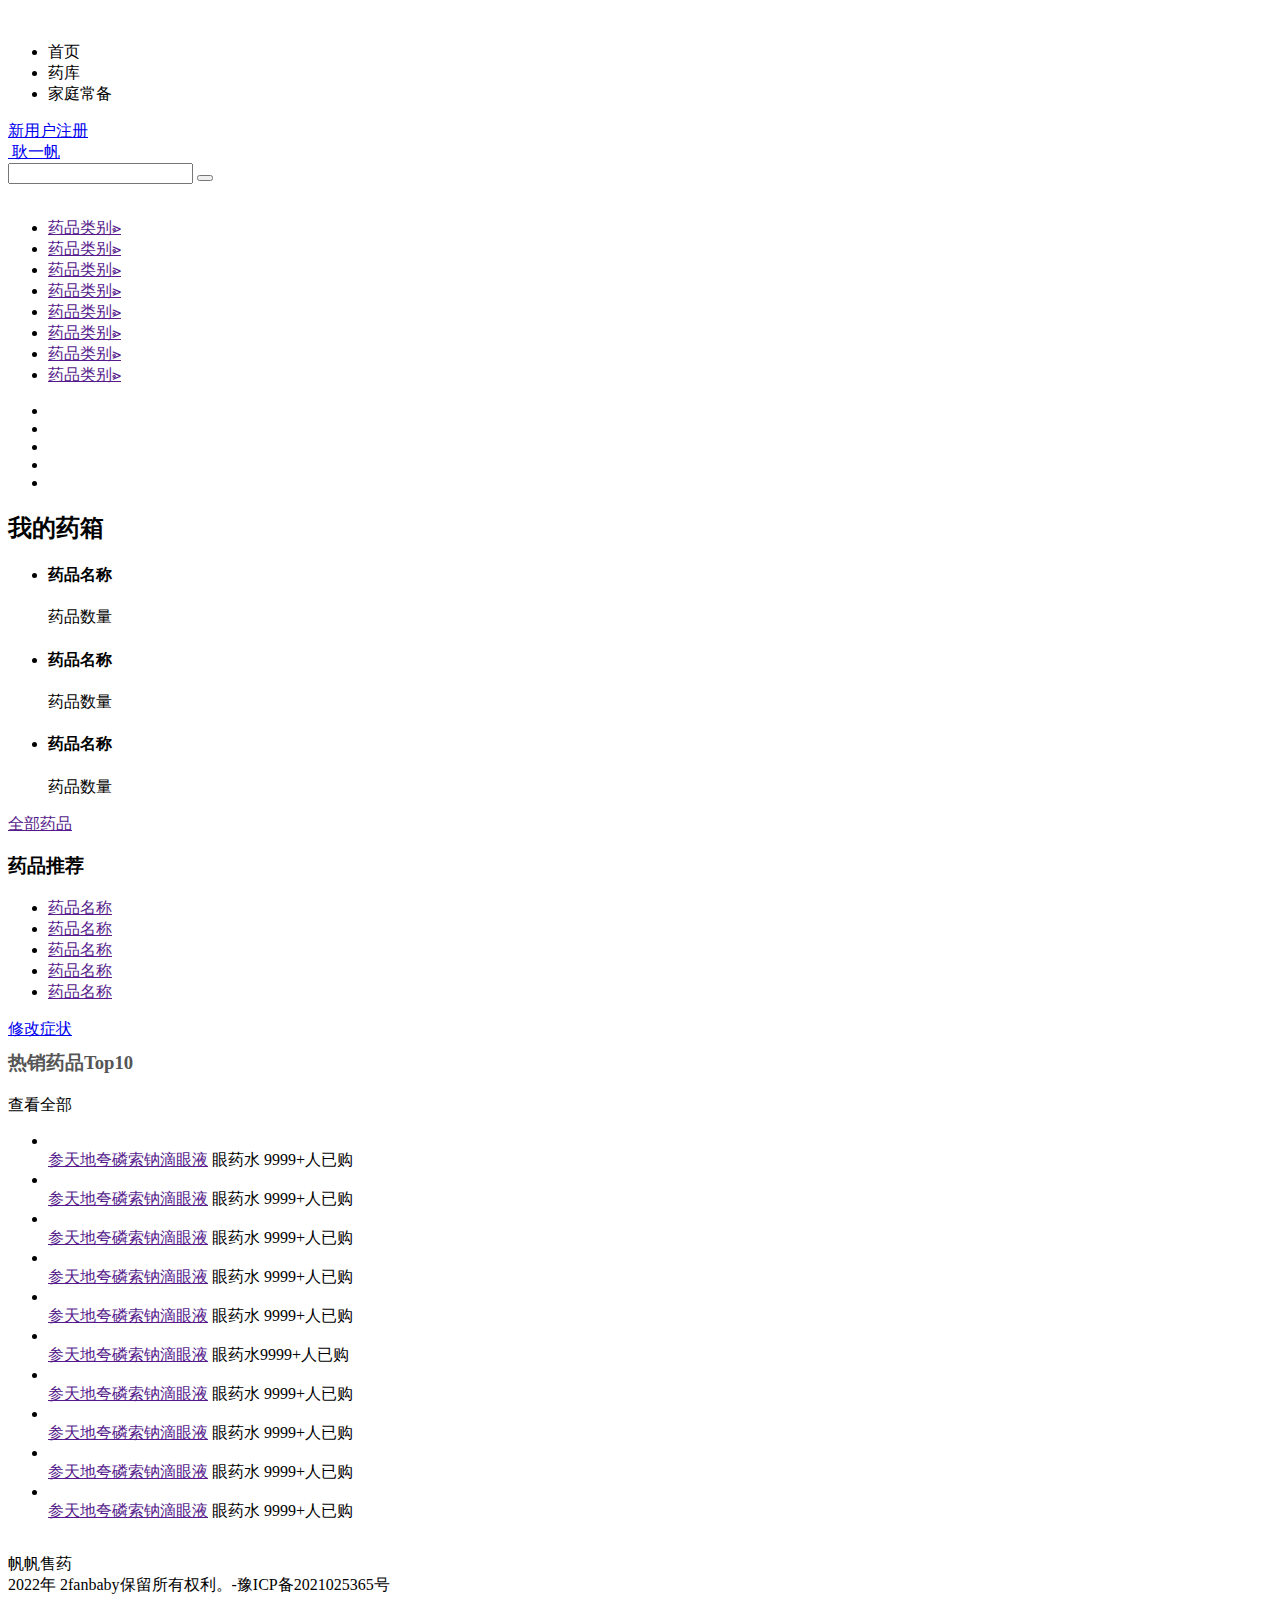
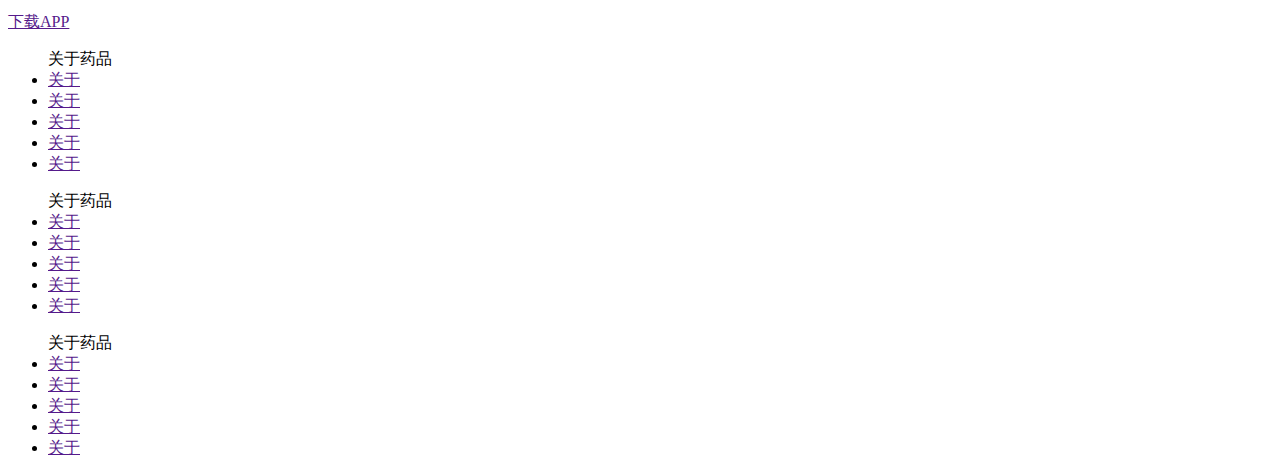
==== src/main/webapp/index.html @ 55aa8a83 "Initial Commit" ====
<!DOCTYPE html>
<html lang="zh">
<head>
    <meta charset="UTF-8">
    <title>帆帆大药房 - 你的家庭药师</title>
    <link href="css/init.css" rel="stylesheet">
    <link href="font/iconfont.css" rel="stylesheet">
    <link href="css/thisWeb.css" rel="stylesheet">
    <link href="css/css_index.css" rel="stylesheet">
    <script>
        function scrollBottom() {
            let tops = document.getElementsByClassName('return_top')[0];
            let clients = window.innerHeight;
            let scrollTop = document.documentElement.scrollTop;
            let wholeTop = document.documentElement.scrollHeight;
            if (clients + scrollTop >= wholeTop / 1.1) {
                tops.style.transform = "scale(1.2)";
            } else {
                tops.style.transform = "";
            }
        }

        window.onscroll = scrollBottom;
    </script>
</head>
<body>
<header class="header">
    <nav class="top_bar">
        <img alt="" class="logo" src="img/logo.png">
        <ul class="top_nav_bar">
            <li>首页</li>
            <li>药库</li>
            <li>家庭常备</li>
        </ul>
        <a class="new_user" href="./register">新用户注册</a>
        <div class="user">
            <a href="https://blog.csdn.net/weixin_44289959">
                <img alt="" class="user_head" src="img/user_head.jpg">
                <span>耿一帆</span>
            </a>
        </div>
        <div class="user_notice iconfont icon-lingdang" onclick="alert('没有通知。')">
        </div>
        <div class="search">
            <input class="ser_text" id="ser_text" name="ser_text" type="text">
            <button class="iconfont icon-sousuo ser_but" id="ser_but" name="ser_button" type="submit"></button>
        </div>
    </nav>
</header>
<div class="banner">
    <div class="ban_body">
        <img alt="" class="img_ban" src="img/sale_ad.png">
        <ul class="sub_nav">
            <li><a href="">药品类别<span>&gtcir;</span></a></li>
            <li><a href="">药品类别<span>&gtcir;</span></a></li>
            <li><a href="">药品类别<span>&gtcir;</span></a></li>
            <li><a href="">药品类别<span>&gtcir;</span></a></li>
            <li><a href="">药品类别<span>&gtcir;</span></a></li>
            <li><a href="">药品类别<span>&gtcir;</span></a></li>
            <li><a href="">药品类别<span>&gtcir;</span></a></li>
            <li><a href="">药品类别<span>&gtcir;</span></a></li>
        </ul>
        <ul class="nav_dot">
            <li class="li_dot checked_dot"></li>
            <li class="li_dot"></li>
            <li class="li_dot"></li>
            <li class="li_dot"></li>
            <li class="li_dot"></li>
        </ul>
        <script>
            let dots = document.getElementsByClassName('li_dot');
            for (let j = 0; j < 5; j++) {
                dots[j].onmouseenter = function () {
                    for (let i = 0; i < 5; i++) {
                        dots[i].className = 'li_dot';
                    }
                    dots[j].className += " checked_dot";
                }
            }
        </script>
        <div class="my_drug">
            <h2 class="md_title">我的药箱</h2>
            <ul class="md_body">
                <li><h4>药品名称</h4>
                    <p>药品数量</p></li>
                <li><h4>药品名称</h4>
                    <p>药品数量</p></li>
                <li><h4>药品名称</h4>
                    <p>药品数量</p></li>
            </ul>
            <a class="cou_footer" href="">全部药品</a>
        </div>
    </div>
</div>
<div class="main_body">
    <div class="drugs_feature">
        <h3 class="feature_title">药品推荐</h3>
        <ul class="drugs_list">
            <li><a href="">药品名称</a></li>
            <li><a href="">药品名称</a></li>
            <li><a href="">药品名称</a></li>
            <li><a href="">药品名称</a></li>
            <li><a href="">药品名称</a></li>
        </ul>
        <a class="change_symptom" href="javascript:alert('别改了，')">修改症状</a>
    </div>
    <h3 class="feature_title" style="color: #555;margin-top: 10px;">热销药品Top10</h3>
    <span class="look_more">查看全部</span>
    <ul class="clear hot_drug_item">
        <li>
            <img alt="" src="img/pic.png">
            <div class="new_hot_course hot_course"></div>
            <div class="item_body">
                <a href="">参天地夸磷索钠滴眼液</a>
                <span class="course_status">眼药水</span>
                <span class="bought_count"><span>9999+</span>人已购</span>
            </div>
        </li>
        <li>
            <img alt="" src="img/pic.png">
            <div class="new_hot_course hot_course"></div>
            <div class="item_body">
                <a href="">参天地夸磷索钠滴眼液</a>
                <span class="course_status">眼药水</span>
                <span class="bought_count"><span>9999+</span>人已购</span>
            </div>
        </li>
        <li>
            <img alt="" src="img/pic.png">
            <div class="new_hot_course new_course"></div>
            <div class="item_body">
                <a href="">参天地夸磷索钠滴眼液</a>
                <span class="course_status">眼药水</span>
                <span class="bought_count"><span>9999+</span>人已购</span>
            </div>
        </li>
        <li>
            <img alt="" src="img/pic.png">
            <div class="item_body">
                <a href="">参天地夸磷索钠滴眼液</a>
                <span class="course_status">眼药水</span>
                <span class="bought_count"><span>9999+</span>人已购</span>
            </div>
        </li>
        <li>
            <img alt="" src="img/pic.png">
            <div class="item_body">
                <a href="">参天地夸磷索钠滴眼液</a>
                <span class="course_status">眼药水</span>
                <span class="bought_count"><span>9999+</span>人已购</span>
            </div>
        </li>
        <li>
            <img alt="" src="img/pic.png">
            <div class="item_body">
                <a href="">参天地夸磷索钠滴眼液</a>
                <span class="course_status">眼药水</span><span class="bought_count"><span>9999+</span>人已购</span>
            </div>
        </li>
        <li>
            <img alt="" src="img/pic.png">
            <div class="item_body">
                <a href="">参天地夸磷索钠滴眼液</a>
                <span class="course_status">眼药水</span>
                <span class="bought_count"><span>9999+</span>人已购</span>
            </div>
        </li>
        <li>
            <img alt="" src="img/pic.png">
            <div class="item_body">
                <a href="">参天地夸磷索钠滴眼液</a>
                <span class="course_status">眼药水</span>
                <span class="bought_count"><span>9999+</span>人已购</span>
            </div>
        </li>
        <li>
            <img alt="" src="img/pic.png">
            <div class="item_body">
                <a href="">参天地夸磷索钠滴眼液</a>
                <span class="course_status">眼药水</span>
                <span class="bought_count"><span>9999+</span>人已购</span>
            </div>
        </li>
        <li>
            <img alt="" src="img/pic.png">
            <div class="item_body">
                <a href="">参天地夸磷索钠滴眼液</a>
                <span class="course_status">眼药水</span>
                <span class="bought_count"><span>9999+</span>人已购</span>
            </div>
        </li>
    </ul>
</div>
<div class="clear_footer clear">
    <div class="footer">
        <div class="foot_main">
            <div class="foot_left">
                <img alt="" class="logo" src="img/logo.png" style="float: none;display: block; margin: 0 auto;">
                <p class="cr">帆帆售药<br>
                    2022年 2fanbaby保留所有权利。-豫ICP备2021025365号</p>
                <a class="down_app" href="">下载APP</a>
            </div>
            <div class="foot_right">
                <ul class="Links">
                    关于药品
                    <li><a href="">关于</a></li>
                    <li><a href="">关于</a></li>
                    <li><a href="">关于</a></li>
                    <li><a href="">关于</a></li>
                    <li><a href="">关于</a></li>
                </ul>
                <ul class="Links">
                    关于药品
                    <li><a href="">关于</a></li>
                    <li><a href="">关于</a></li>
                    <li><a href="">关于</a></li>
                    <li><a href="">关于</a></li>
                    <li><a href="">关于</a></li>
                </ul>
                <ul class="Links">
                    关于药品
                    <li><a href="">关于</a></li>
                    <li><a href="">关于</a></li>
                    <li><a href="">关于</a></li>
                    <li><a href="">关于</a></li>
                    <li><a href="">关于</a></li>
                </ul>
            </div>
        </div>
    </div>
</div>
<a class="return_top iconfont icon-fanhuidingbu" href="#" onclick="scroll(0,0)" title="点击返回顶部"></a>
<script>
    document.children[1]
</script>
</body>
</html>
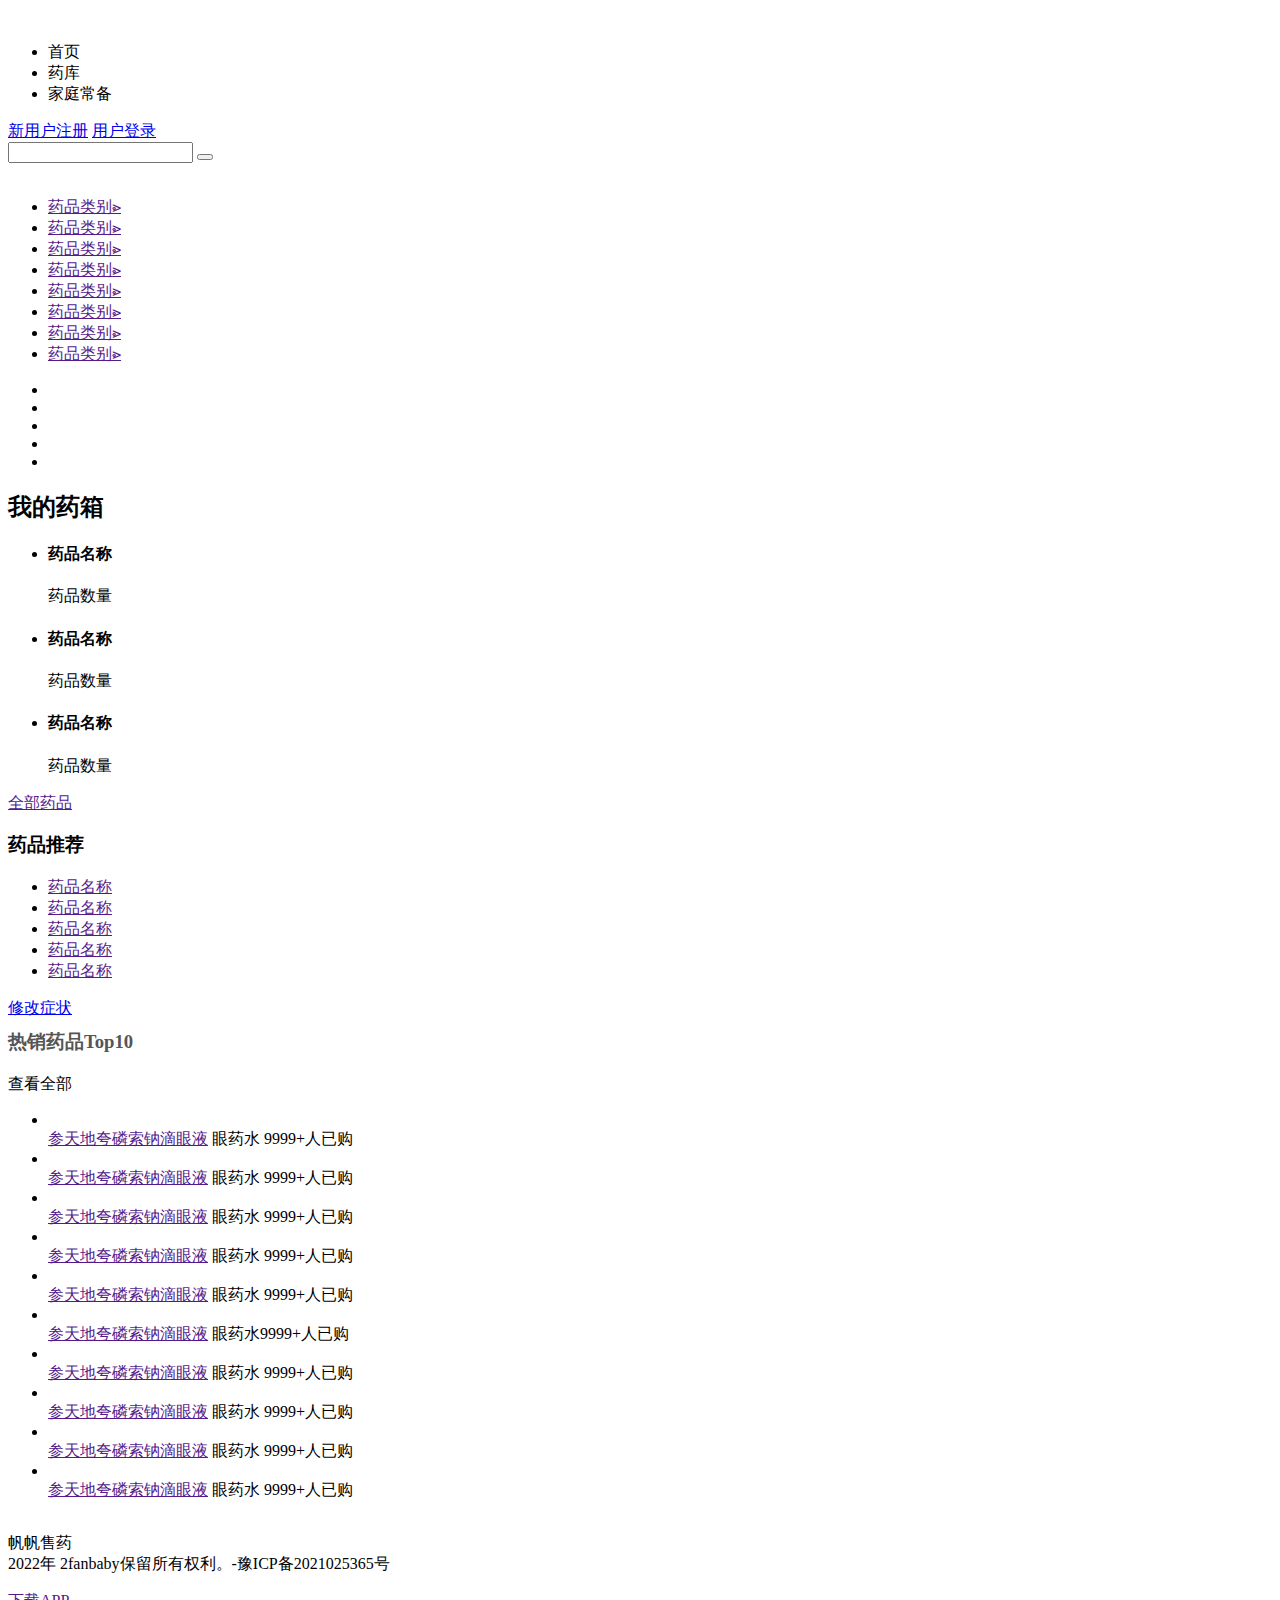
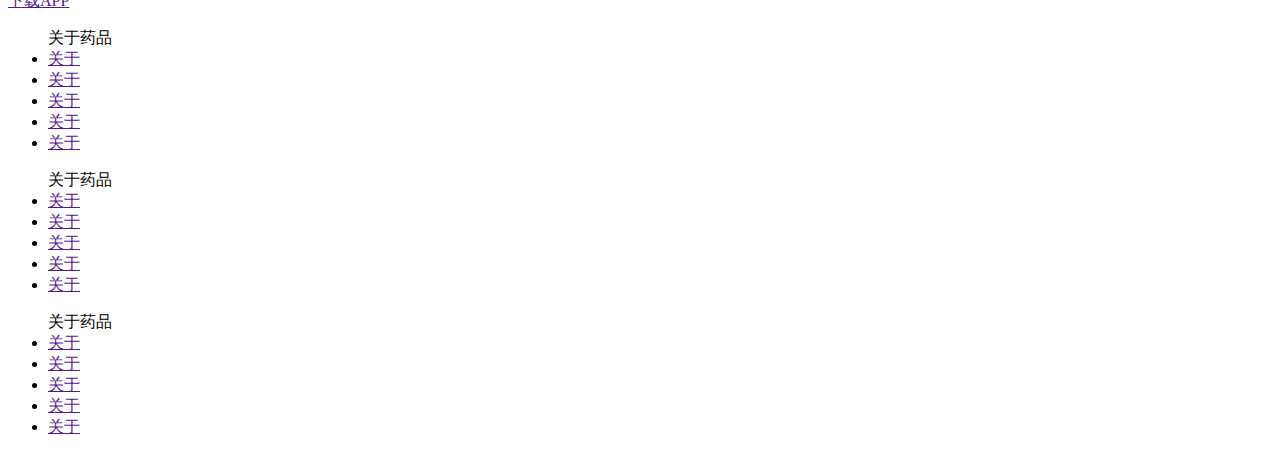
==== commit 324376cf: "登录/注册" ====
--- a/src/main/webapp/index.html
+++ b/src/main/webapp/index.html
@@ -33,12 +33,13 @@
             <li>家庭常备</li>
         </ul>
         <a class="new_user" href="./register">新用户注册</a>
-        <div class="user">
-            <a href="https://blog.csdn.net/weixin_44289959">
-                <img alt="" class="user_head" src="img/user_head.jpg">
-                <span>耿一帆</span>
-            </a>
-        </div>
+        <a class="new_user" href="./login" style="margin-right: 30px;">用户登录</a>
+        <!--        <div class="user">-->
+        <!--            <a href="https://blog.csdn.net/weixin_44289959">-->
+        <!--                <img alt="" class="user_head" src="img/user_head.jpg">-->
+        <!--                <span>耿一帆</span>-->
+        <!--            </a>-->
+        <!--        </div>-->
         <div class="user_notice iconfont icon-lingdang" onclick="alert('没有通知。')">
         </div>
         <div class="search">
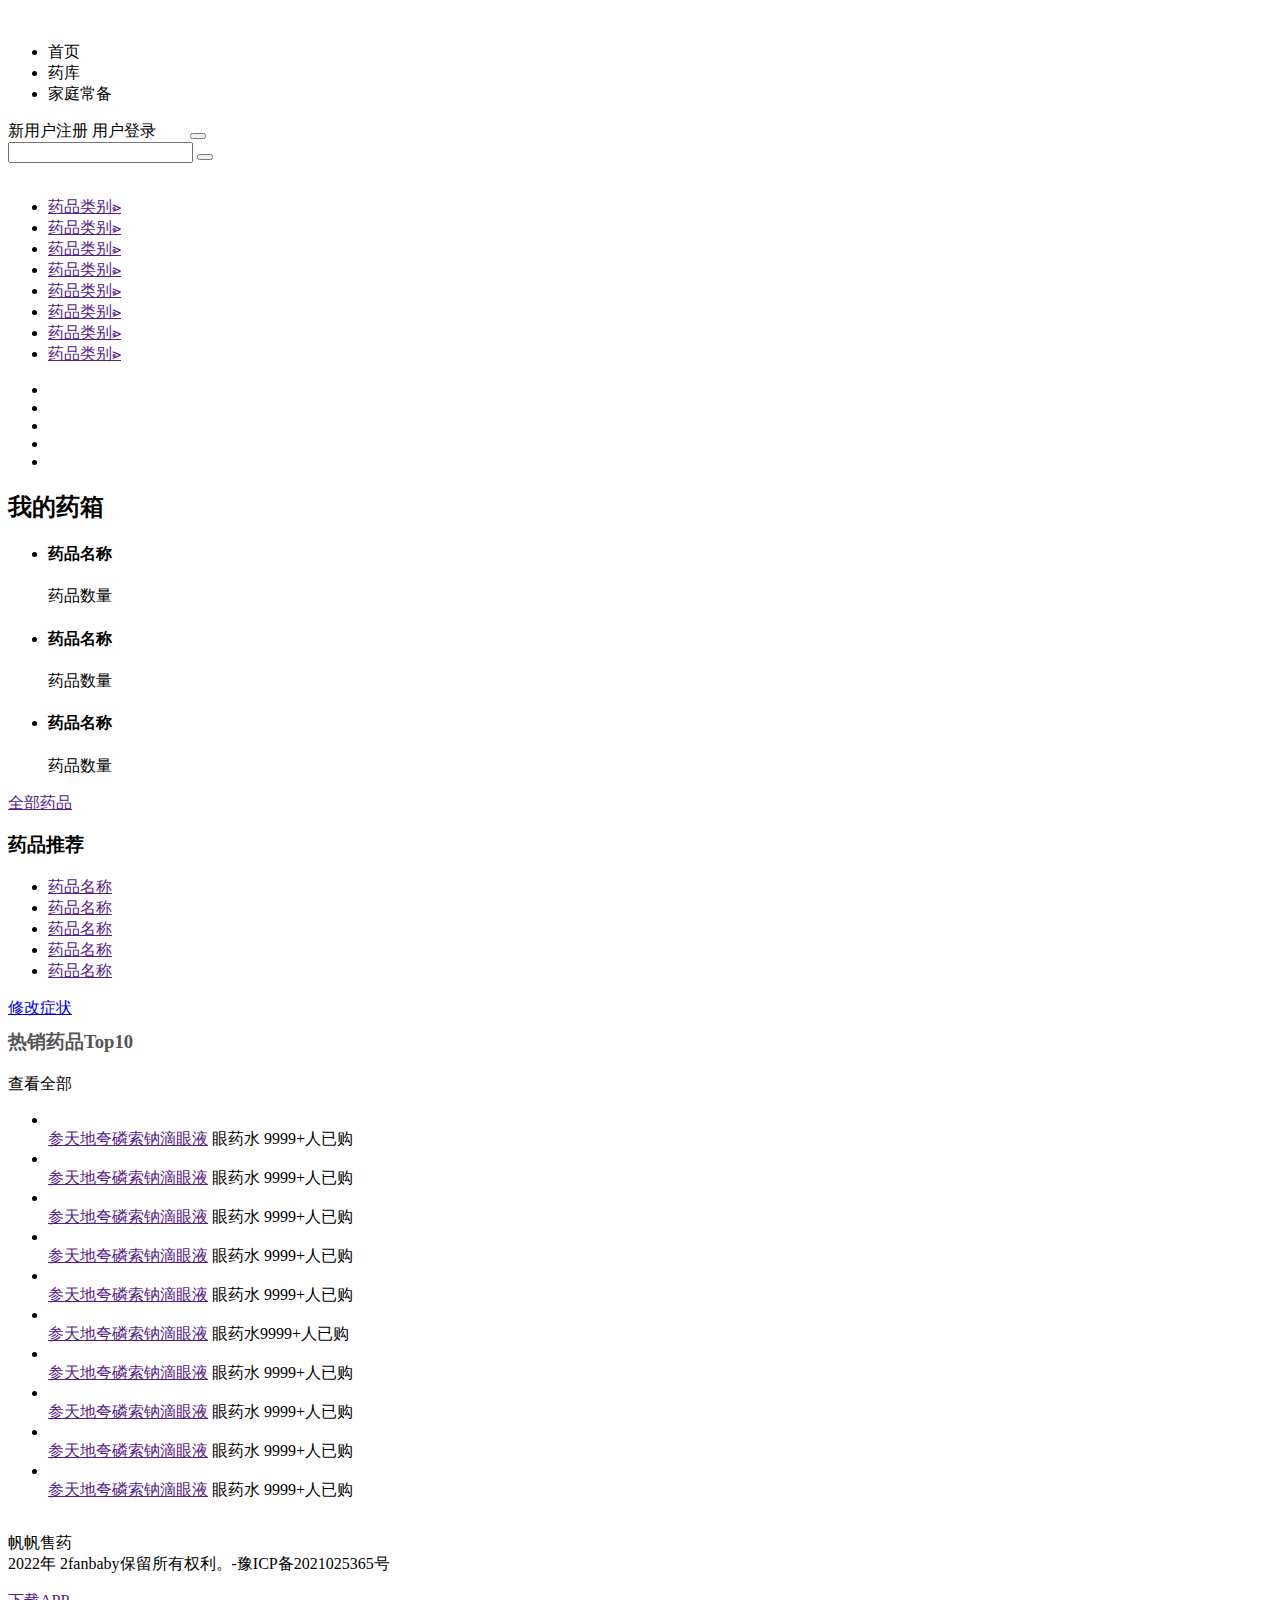
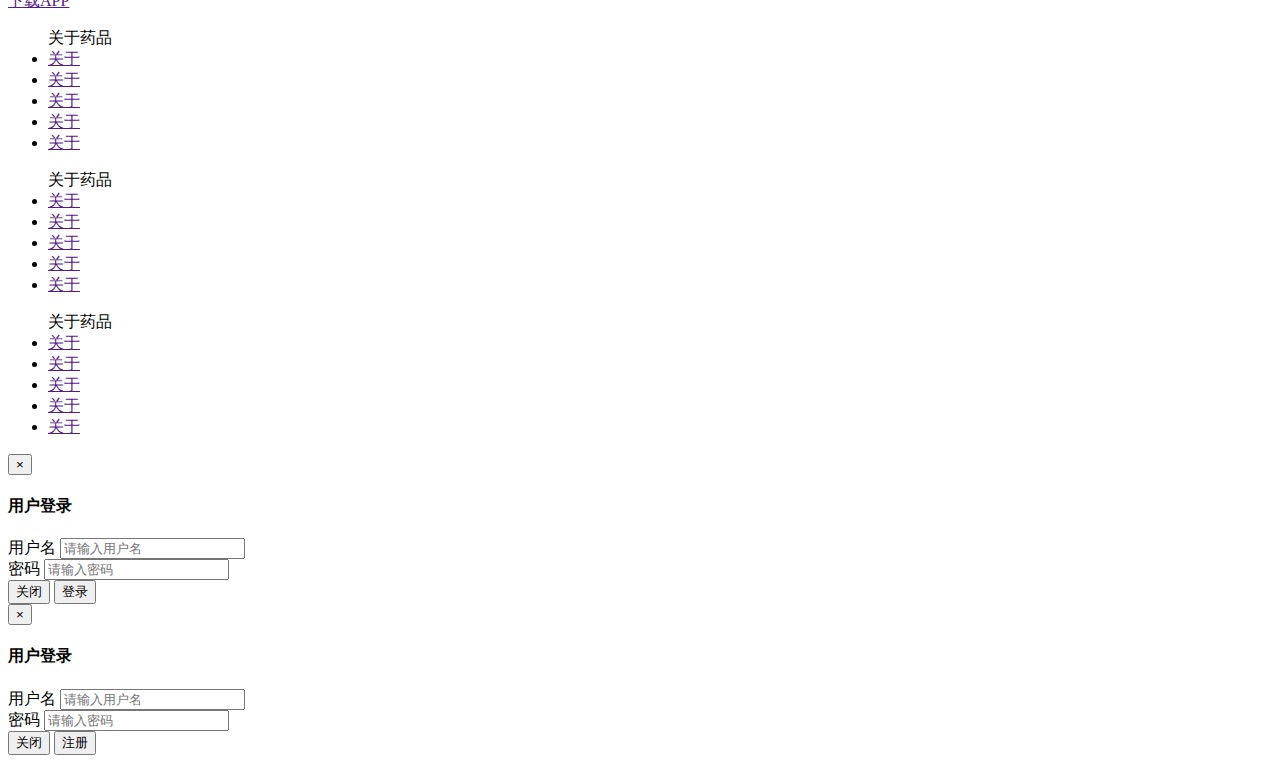
==== commit eef23e5e: "使用bootstrap" ====
--- a/src/main/webapp/index.html
+++ b/src/main/webapp/index.html
@@ -3,6 +3,14 @@
 <head>
     <meta charset="UTF-8">
     <title>帆帆大药房 - 你的家庭药师</title>
+    <!-- 新 Bootstrap 核心 CSS 文件 -->
+    <link href="https://cdn.staticfile.org/twitter-bootstrap/3.3.7/css/bootstrap.min.css" rel="stylesheet">
+
+    <!-- jQuery文件。务必在bootstrap.min.js 之前引入 -->
+    <script src="https://cdn.staticfile.org/jquery/2.1.1/jquery.min.js"></script>
+
+    <!-- 最新的 Bootstrap 核心 JavaScript 文件 -->
+    <script src="https://cdn.staticfile.org/twitter-bootstrap/3.3.7/js/bootstrap.min.js"></script>
     <link href="css/init.css" rel="stylesheet">
     <link href="font/iconfont.css" rel="stylesheet">
     <link href="css/thisWeb.css" rel="stylesheet">
@@ -32,16 +40,12 @@
             <li>药库</li>
             <li>家庭常备</li>
         </ul>
-        <a class="new_user" href="./register">新用户注册</a>
-        <a class="new_user" href="./login" style="margin-right: 30px;">用户登录</a>
-        <!--        <div class="user">-->
-        <!--            <a href="https://blog.csdn.net/weixin_44289959">-->
-        <!--                <img alt="" class="user_head" src="img/user_head.jpg">-->
-        <!--                <span>耿一帆</span>-->
-        <!--            </a>-->
-        <!--        </div>-->
-        <div class="user_notice iconfont icon-lingdang" onclick="alert('没有通知。')">
-        </div>
+        <a class="new_user" data-target="#registerModal" data-toggle="modal" style="cursor: pointer;">新用户注册</a>
+        <a class="new_user" data-target="#loginModal" data-toggle="modal" style="margin-right: 30px; cursor: pointer;">用户登录</a>
+        <button class="user_notice iconfont icon-lingdang" data-container="body"
+                data-content="暂无通知" data-placement="bottom" data-toggle="popover"
+                title="通知">
+        </button>
         <div class="search">
             <input class="ser_text" id="ser_text" name="ser_text" type="text">
             <button class="iconfont icon-sousuo ser_but" id="ser_but" name="ser_button" type="submit"></button>
@@ -230,9 +234,128 @@
         </div>
     </div>
 </div>
+<div aria-hidden="true" aria-labelledby="myModalLabel" class="modal fade" id="loginModal" role="dialog"
+     tabindex="-1">
+    <div class="modal-dialog">
+        <div class="modal-content">
+            <div class="modal-header">
+                <button aria-hidden="true" class="close" data-dismiss="modal" type="button">
+                    &times;
+                </button>
+                <h4 class="modal-title" id="myModalLabel">
+                    用户登录
+                </h4>
+            </div>
+            <div class="modal-body">
+                <form action="../LoginCheck" method="post" role="form">
+                    <div class="form-group">
+                        <label for="user">用户名</label>
+                        <input class="form-control" id="user" name="user" placeholder="请输入用户名" type="text">
+                    </div>
+                    <div class="form-group">
+                        <label for="pwd">密码</label>
+                        <input class="form-control" id="pwd" name="pwd" placeholder="请输入密码" type="password">
+                    </div>
+                </form>
+            </div>
+            <div class="modal-footer">
+                <button class="btn btn-default" data-dismiss="modal" type="button">关闭</button>
+                <script>
+                    function login() {
+                        let oUser = document.querySelector("#user").value;
+                        let oPwd = document.querySelector("#pwd").value;
+                        const httpRequest = new XMLHttpRequest();//第一步：创建需要的对象
+                        httpRequest.open('POST', './LoginCheck', true); //第二步：打开连接
+                        httpRequest.setRequestHeader("Content-type", "application/x-www-form-urlencoded");//设置请求头 注：post方式必须设置请求头（在建立连接后设置请求头）
+                        httpRequest.send('user=' + oUser + '&pwd=' + oPwd);//发送请求 将情头体写在send中
+                        /**
+                         * 获取数据后的处理程序
+                         */
+                        httpRequest.onreadystatechange = function () {//请求后的回调接口，可将请求成功后要执行的程序写在其中
+                            if (httpRequest.readyState === 4 && httpRequest.status === 200) {//验证请求是否发送成功
+                                let json = httpRequest.responseText;//获取到服务端返回的数据
+                                console.log(json);
+                                if (json) {
+                                    alert(oUser + ', 欢迎你！');
+                                    document.querySelector("#loginModal > div > div > div.modal-footer > button.btn.btn-default").click();
+                                    document.querySelector("body > header > nav > a:nth-child(4)").innerHTML = oUser;
+                                } else {
+                                    alert("用户名或密码错误！");
+                                }
+                            }
+                        };
+                    }
+                </script>
+                <button class="btn btn-primary" id="btn_login_submit" onclick="login()" type="button">
+                    登录
+                </button>
+            </div>
+        </div><!-- /.modal-content -->
+    </div><!-- /.modal -->
+</div>
+<div aria-hidden="true" aria-labelledby="myModalLabel" class="modal fade" id="registerModal" role="dialog"
+     tabindex="-1">
+    <div class="modal-dialog">
+        <div class="modal-content">
+            <div class="modal-header">
+                <button aria-hidden="true" class="close" data-dismiss="modal" type="button">
+                    &times;
+                </button>
+                <h4 class="modal-title" id="registerModalLabel">
+                    用户登录
+                </h4>
+            </div>
+            <div class="modal-body">
+                <form action="../LoginCheck" method="post" role="form">
+                    <div class="form-group">
+                        <label for="reg_user">用户名</label>
+                        <input class="form-control" id="reg_user" name="user" placeholder="请输入用户名" type="text">
+                    </div>
+                    <div class="form-group">
+                        <label for="reg_pwd">密码</label>
+                        <input class="form-control" id="reg_pwd" name="pwd" placeholder="请输入密码" type="password">
+                    </div>
+                </form>
+            </div>
+            <div class="modal-footer">
+                <button class="btn btn-default" data-dismiss="modal" type="button">关闭</button>
+                <script>
+                    function reg() {
+                        let oUser = document.querySelector("#reg_user").value;
+                        let oPwd = document.querySelector("#reg_pwd").value;
+                        const httpRequest = new XMLHttpRequest();//第一步：创建需要的对象
+                        httpRequest.open('POST', './Register', true); //第二步：打开连接
+                        httpRequest.setRequestHeader("Content-type", "application/x-www-form-urlencoded");//设置请求头 注：post方式必须设置请求头（在建立连接后设置请求头）
+                        httpRequest.send('user=' + oUser + '&pwd=' + oPwd);//发送请求 将情头体写在send中
+                        /**
+                         * 获取数据后的处理程序
+                         */
+                        httpRequest.onreadystatechange = function () {//请求后的回调接口，可将请求成功后要执行的程序写在其中
+                            if (httpRequest.readyState === 4 && httpRequest.status === 200) {//验证请求是否发送成功
+                                let json = httpRequest.responseText;//获取到服务端返回的数据
+                                console.log(json);
+                                if (json) {
+                                    alert(oUser + ', 注册成功！');
+                                    document.querySelector("#registerModal > div > div > div.modal-footer > button.btn.btn-default").click();
+                                } else {
+                                    alert("注册失败！");
+                                }
+                            }
+                        };
+                    }
+                </script>
+                <button class="btn btn-primary" id="btn_reg_submit" onclick="reg()" type="button">
+                    注册
+                </button>
+            </div>
+        </div><!-- /.modal-content -->
+    </div><!-- /.modal -->
+</div>
 <a class="return_top iconfont icon-fanhuidingbu" href="#" onclick="scroll(0,0)" title="点击返回顶部"></a>
 <script>
-    document.children[1]
+    $(function () {
+        $("[data-toggle='popover']").popover();
+    })
 </script>
 </body>
 </html>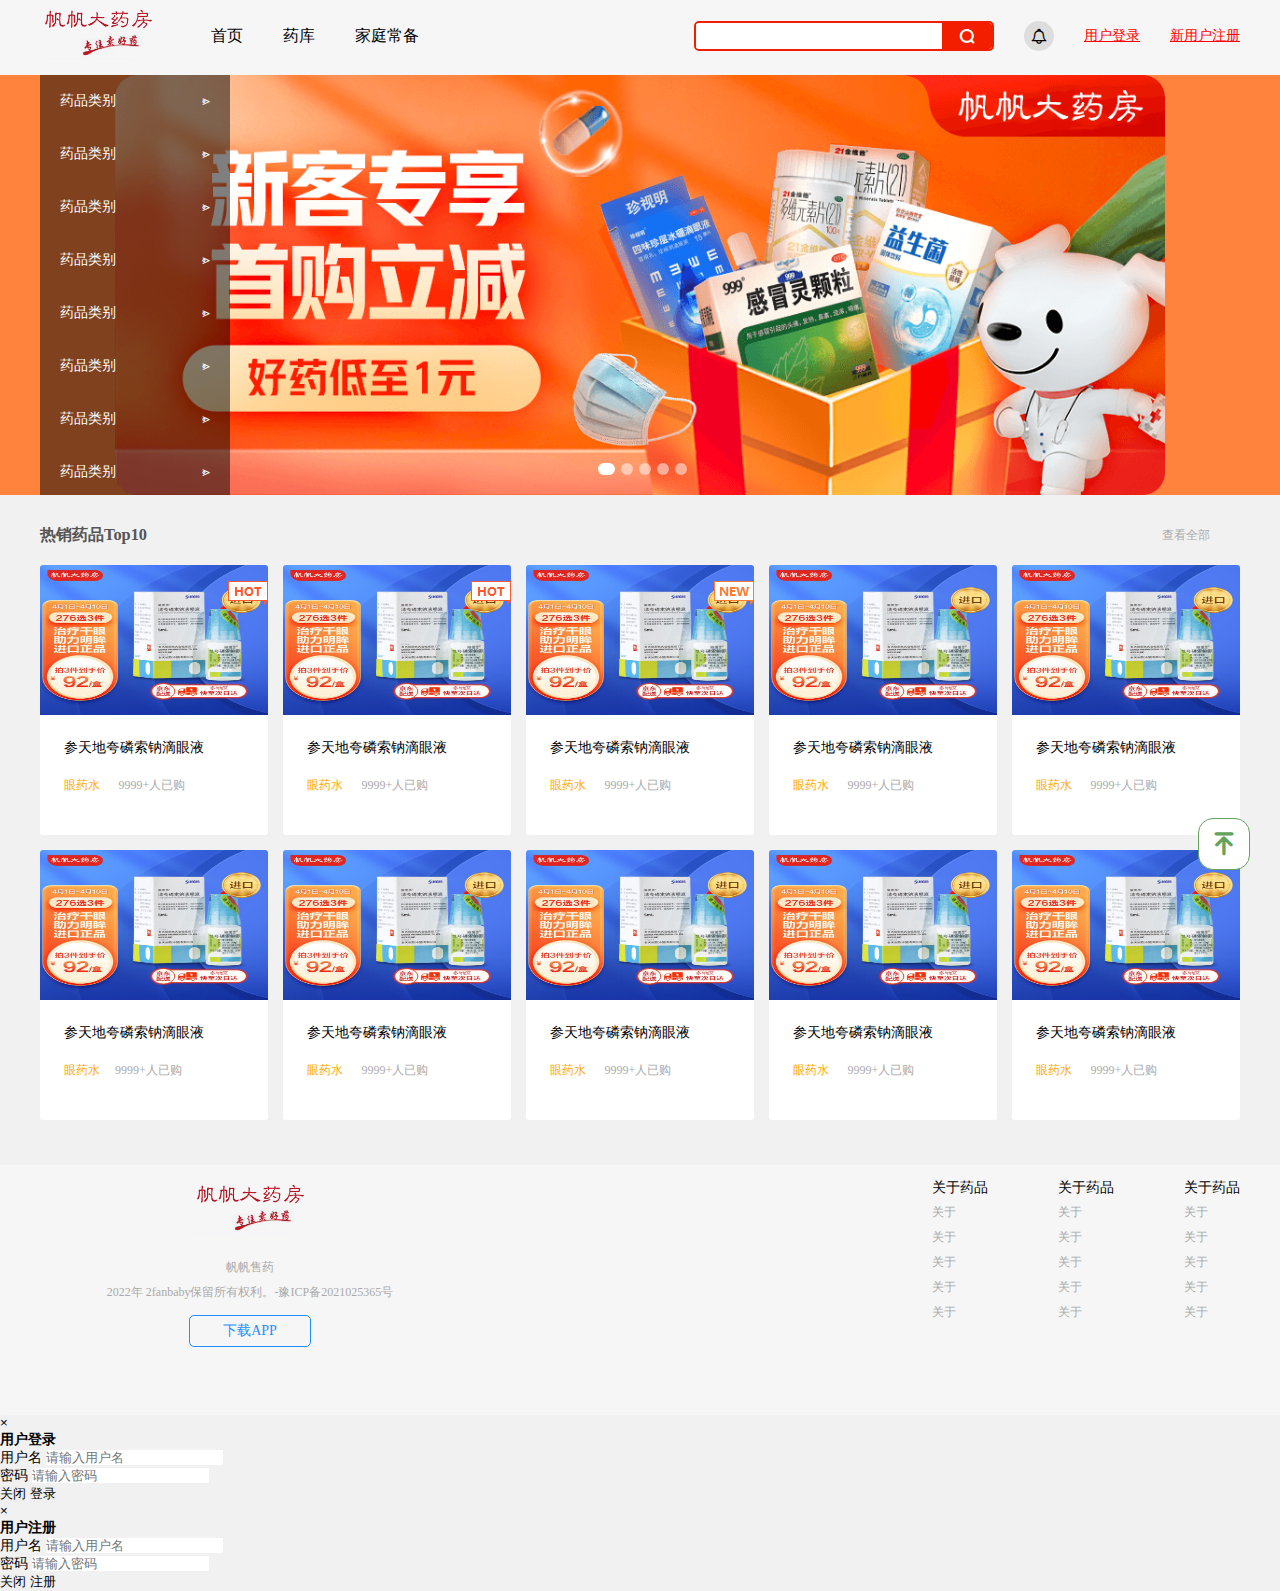
==== commit 752b64a1: "登录之后显示购物车" ====
--- a/src/main/webapp/index.html
+++ b/src/main/webapp/index.html
@@ -40,8 +40,37 @@
             <li>药库</li>
             <li>家庭常备</li>
         </ul>
-        <a class="new_user" data-target="#registerModal" data-toggle="modal" style="cursor: pointer;">新用户注册</a>
-        <a class="new_user" data-target="#loginModal" data-toggle="modal" style="margin-right: 30px; cursor: pointer;">用户登录</a>
+        <a class="user_handle" data-target="#registerModal" data-toggle="modal" style="cursor: pointer;">新用户注册</a>
+        <a class="user_handle" data-target="#loginModal" data-toggle="modal"
+           style="margin-right: 30px; cursor: pointer;">用户登录</a>
+        <div class="user_handle" id="my_drug_btn" style="display: none">我的药箱
+            <div class="my_drug">
+                <h2 class="md_title">我的药箱</h2>
+                <ul class="md_body">
+                    <li><h5>药品名称</h5>
+                        <p>药品数量</p></li>
+                    <li><h5>药品名称</h5>
+                        <p>药品数量</p></li>
+                    <li><h5>药品名称</h5>
+                        <p>药品数量</p></li>
+                </ul>
+                <a class="cou_footer" href="">全部药品</a>
+            </div>
+        </div>
+        <script>
+            let show = false,
+                oBtn = document.querySelector('#my_drug_btn'),
+                oDrug = document.querySelector('.my_drug');
+            oBtn.onclick = function () {
+                if (!show) {
+                    oDrug.style.display = 'block';
+                    show = true;
+                } else {
+                    oDrug.style.display = '';
+                    show = false;
+                }
+            }
+        </script>
         <button class="user_notice iconfont icon-lingdang" data-container="body"
                 data-content="暂无通知" data-placement="bottom" data-toggle="popover"
                 title="通知">
@@ -83,32 +112,9 @@
                 }
             }
         </script>
-        <div class="my_drug">
-            <h2 class="md_title">我的药箱</h2>
-            <ul class="md_body">
-                <li><h4>药品名称</h4>
-                    <p>药品数量</p></li>
-                <li><h4>药品名称</h4>
-                    <p>药品数量</p></li>
-                <li><h4>药品名称</h4>
-                    <p>药品数量</p></li>
-            </ul>
-            <a class="cou_footer" href="">全部药品</a>
-        </div>
     </div>
 </div>
 <div class="main_body">
-    <div class="drugs_feature">
-        <h3 class="feature_title">药品推荐</h3>
-        <ul class="drugs_list">
-            <li><a href="">药品名称</a></li>
-            <li><a href="">药品名称</a></li>
-            <li><a href="">药品名称</a></li>
-            <li><a href="">药品名称</a></li>
-            <li><a href="">药品名称</a></li>
-        </ul>
-        <a class="change_symptom" href="javascript:alert('别改了，')">修改症状</a>
-    </div>
     <h3 class="feature_title" style="color: #555;margin-top: 10px;">热销药品Top10</h3>
     <span class="look_more">查看全部</span>
     <ul class="clear hot_drug_item">
@@ -264,6 +270,7 @@
                     function login() {
                         let oUser = document.querySelector("#user").value;
                         let oPwd = document.querySelector("#pwd").value;
+                        let oMyDrug = document.querySelector('#my_drug_btn');
                         const httpRequest = new XMLHttpRequest();//第一步：创建需要的对象
                         httpRequest.open('POST', './LoginCheck', true); //第二步：打开连接
                         httpRequest.setRequestHeader("Content-type", "application/x-www-form-urlencoded");//设置请求头 注：post方式必须设置请求头（在建立连接后设置请求头）
@@ -279,6 +286,7 @@
                                     alert(oUser + ', 欢迎你！');
                                     document.querySelector("#loginModal > div > div > div.modal-footer > button.btn.btn-default").click();
                                     document.querySelector("body > header > nav > a:nth-child(4)").innerHTML = oUser;
+                                    oMyDrug.style.display = '';
                                 } else {
                                     alert("用户名或密码错误！");
                                 }
@@ -302,7 +310,7 @@
                     &times;
                 </button>
                 <h4 class="modal-title" id="registerModalLabel">
-                    用户登录
+                    用户注册
                 </h4>
             </div>
             <div class="modal-body">
--- a/src/main/webapp/css/init.css
+++ b/src/main/webapp/css/init.css
@@ -0,0 +1,32 @@
+body, ol, ul, h1, h2, h3, h4, h5, h6, p, th, td, dl, dd, form, fieldset, legend, input, button, textarea, select {
+    margin: 0;
+    padding: 0;
+}
+
+input, button, textarea {
+    box-sizing: border-box;
+    border: none;
+    border-radius: 0;
+}
+
+input:focus, button:focus, textarea:focus {
+    outline: none;
+}
+
+a {
+    text-decoration: none;
+    color: inherit;
+}
+
+table {
+    border-collapse: collapse;
+    border-spacing: 0;
+}
+
+li {
+    list-style: none;
+}
+
+.clear {
+    clear: both;
+}
--- a/src/main/webapp/font/iconfont.css
+++ b/src/main/webapp/font/iconfont.css
@@ -0,0 +1,25 @@
+@font-face {
+    font-family: "iconfont"; /* Project id  */
+    src: url('iconfont.ttf?t=1622029802406') format('truetype');
+}
+
+.iconfont {
+    font-family: "iconfont" !important;
+    font-size: 16px;
+    font-style: normal;
+    -webkit-font-smoothing: antialiased;
+    -moz-osx-font-smoothing: grayscale;
+}
+
+.icon-lingdang:before {
+    content: "\e634";
+}
+
+.icon-fanhuidingbu:before {
+    content: "\e613";
+}
+
+.icon-sousuo:before {
+    content: "\e62f";
+}
+
--- a/src/main/webapp/css/thisWeb.css
+++ b/src/main/webapp/css/thisWeb.css
@@ -0,0 +1,4 @@
+body {
+    background-color: #f2f1f1;
+    font: 14px "Microsoft YaHei UI";
+}--- a/src/main/webapp/css/css_index.css
+++ b/src/main/webapp/css/css_index.css
@@ -0,0 +1,462 @@
+.header {
+    position: fixed;
+    top: 0;
+    left: 0;
+    z-index: 1;
+    height: 60px;
+    padding-top: 15px;
+    width: 100%;
+    background-color: #f6f6f6;
+}
+
+.top_bar {
+    min-width: 890px;
+    max-width: 1200px;
+    height: 42px;
+    margin: 0 auto;
+}
+
+.logo {
+    height: 60px;
+    margin-top: -15px;
+    float: left;
+}
+
+.top_nav_bar {
+    float: left;
+    height: 42px;
+    line-height: 42px;
+    margin-left: 35px;
+    text-align: center;
+    font-size: 16px;
+    font-weight: 400;
+}
+
+.top_nav_bar li {
+    float: left;
+    padding: 0 20px;
+    box-sizing: border-box;
+    transition: border-bottom-color .5s;
+    cursor: pointer;
+    border-bottom-color: white;
+}
+
+.top_nav_bar li:hover {
+    border-bottom: 2px solid #f31d00;
+}
+
+.user_handle {
+    float: right;
+    margin-top: 6px;
+    height: 30px;
+    line-height: 30px;
+    color: red;
+    text-decoration: 1px solid red underline;
+    cursor: pointer;
+}
+
+#my_drug_btn {
+    position: relative;
+    margin-right: 30px;
+}
+
+.user {
+    float: right;
+    margin-top: 6px;
+    height: 30px;
+    line-height: 30px;
+    margin-right: 15px;
+}
+
+.user_head {
+    width: 30px;
+    height: 30px;
+    margin-right: 5px;
+    border-radius: 15px;
+    vertical-align: top;
+}
+
+.user_notice {
+    float: right;
+    width: 30px;
+    height: 30px;
+    line-height: 30px;
+    margin-right: 30px;
+    margin-top: 6px;
+    text-align: center;
+    background-color: #ddd;
+    border-radius: 15px;
+    font-size: 18px;
+    cursor: pointer;
+}
+
+.search {
+    float: right;
+    margin-right: 30px;
+    height: 30px;
+    width: 300px;
+    box-sizing: border-box;
+    border: 2px solid #f31d00;
+    border-radius: 5px;
+    overflow: hidden;
+    margin-top: 6px;
+}
+
+.ser_text {
+    height: 30px;
+    width: 246px;
+    float: left;
+
+}
+
+.ser_but {
+    height: 36px;
+    width: 50px;
+    float: left;
+    color: white;
+    background-color: #f31d00;
+    font-size: 16px;
+    margin-top: -5px;
+}
+
+.banner {
+    margin-top: 75px;
+    height: 420px;
+    background-color: #ff823d;
+    /*overflow: hidden;*/
+}
+
+.ban_body {
+    position: relative;
+    width: 1200px;
+    margin: 0 auto;
+}
+
+.img_ban {
+    display: block;
+    margin: 0 auto;
+    height: 420px;
+}
+
+.sub_nav {
+    position: absolute;
+    left: 0;
+    top: 0;
+    background-color: rgba(0, 0, 0, .5);
+    color: white;
+    width: 190px;
+    height: 420px;
+}
+
+.sub_nav li {
+    height: 53px;
+    line-height: 52px;
+    padding: 0 20px;
+    overflow: hidden;
+    text-overflow: ellipsis;
+    -webkit-transition: all .3s;
+    -moz-transition: all .3s;
+    -ms-transition: all .3s;
+    -o-transition: all .3s;
+    transition: all .3s;
+    cursor: pointer;
+}
+
+.sub_nav li:hover {
+    background-color: rgba(255, 255, 255, .3);
+}
+
+.sub_nav a:hover {
+    color: skyblue;
+}
+
+.sub_nav li span {
+    float: right;
+}
+
+
+.nav_dot {
+    position: absolute;
+    height: 12px;
+    width: 95px;
+    bottom: 20px;
+    left: 50%;
+    margin-left: -45px;
+}
+
+.li_dot {
+    float: left;
+    width: 12px;
+    height: 12px;
+    background-color: rgba(255, 255, 255, .5);
+    border-radius: 6px;
+    margin: 0 3px;
+    transition: all .1s;
+}
+
+
+.checked_dot {
+    width: 17px;
+    background-color: #fff;
+}
+
+.my_drug {
+    width: 230px;
+    height: 300px;
+    position: absolute;
+    margin-left: -85px;
+    border-radius: 15px;
+    overflow: hidden;
+    background-color: #fff;
+    display: none;
+    transition: all .3s;
+    top: 50px;
+}
+
+.md_title {
+    background-color: #3aac1f;
+    text-align: center;
+    height: 50px;
+    line-height: 50px;
+    font-size: 18px;
+    color: white;
+}
+
+.md_body {
+    width: 200px;
+    margin: 0 auto;
+}
+
+.md_body li {
+    height: 50px;
+    border-bottom: 1px solid #eeeeee;
+    padding-top: 10px;
+    padding-left: 20px;
+}
+
+.md_body h4 {
+    line-height: 25px;
+}
+
+.md_body p {
+    color: #aaa;
+}
+
+.cou_footer {
+    display: block;
+    width: 150px;
+    height: 30px;
+    text-align: center;
+    line-height: 30px;
+    border: mediumpurple 1px solid;
+    border-radius: 10px;
+    margin: 18px auto 0;
+    transition: all .3s;
+}
+
+.cou_footer:hover {
+    border: red 1px solid;
+    border-radius: 5px;
+}
+
+.main_body {
+    width: 1200px;
+    margin: 0 auto;
+}
+
+.drugs_feature {
+    min-width: 890px;
+    margin-top: 10px;
+    height: 60px;
+    background-color: #fff;
+    box-shadow: 5px 5px 10px 0 rgb(200 200 200);
+    padding: 0 30px;
+}
+
+.feature_title {
+    color: dodgerblue;
+    float: left;
+    line-height: 60px;
+}
+
+.drugs_list {
+    float: left;
+    margin-left: 30px;
+}
+
+.drugs_list li {
+    float: left;
+    padding: 0 30px;
+    line-height: 25px;
+    height: 25px;
+    margin-top: 18px;
+    border-left: 2px solid #ccc;
+}
+
+.change_symptom {
+    float: right;
+    color: dodgerblue;
+    line-height: 60px;
+}
+
+.look_more {
+    color: #aaa;
+    font-size: 12px;
+    float: right;
+    line-height: 60px;
+    margin-top: 10px;
+    margin-right: 30px;
+}
+
+.hot_drug_item {
+    width: 1225px;
+}
+
+.hot_drug_item li {
+    float: left;
+    width: 228px;
+    height: 270px;
+    background-color: #fff;
+    margin-right: 15px;
+    margin-bottom: 15px;
+    transition: all .3s;
+    border-radius: 3px;
+    overflow: hidden;
+    position: relative;
+}
+
+.hot_drug_item li img {
+    height: 150px;
+}
+
+.new_hot_course {
+    position: absolute;
+    top: 15px;
+    right: 0;
+    width: 40px;
+    height: 25px;
+}
+
+.hot_course {
+    background: url("../img/sprite.png") 0 -83px;
+}
+
+.new_course {
+    background: url("../img/sprite.png") -58px -83px;
+}
+
+.hot_drug_item li img {
+    width: 100%;
+}
+
+.hot_drug_item li:hover {
+    transform: translateY(-5px);
+    border-radius: 6px;
+    box-shadow: 5px 5px 10px 0 rgb(200 200 200);
+}
+
+.item_body {
+    width: 180px;
+    margin: 0 auto;
+}
+
+.item_body a {
+    display: block;
+    margin-top: 20px;
+    margin-bottom: 20px;
+}
+
+.course_status {
+    font-size: 12px;
+    color: #ffaa00;
+}
+
+.bought_count {
+    font-size: 12px;
+    color: #aaaaaa;
+    margin-left: 15px;
+}
+
+.clear_footer {
+    padding-top: 30px;
+}
+
+.footer {
+    /*margin-top: 600px;*/
+    bottom: 0;
+    background-color: #f6f6f6;
+    height: 250px;
+}
+
+.foot_main {
+    width: 1200px;
+    margin: 0 auto;
+    padding-top: 10px;
+}
+
+.foot_left {
+    float: left;
+    width: 420px;
+}
+
+.cr {
+    font-size: 12px;
+    color: #aaaaaa;
+    line-height: 25px;
+    margin-top: 20px;
+    text-align: center;
+}
+
+a.down_app {
+    display: block;
+    color: dodgerblue;
+    border: 1px solid dodgerblue;
+    width: 120px;
+    height: 30px;
+    line-height: 30px;
+    text-align: center;
+    margin: 10px auto 0;
+    border-radius: 5px;
+}
+
+.foot_right {
+    width: 500px;
+    float: right;
+}
+
+.Links {
+    line-height: 25px;
+    float: right;
+    margin-left: 70px;
+}
+
+.Links li {
+    font-size: 12px;
+    color: #aaaaaa;
+}
+
+.return_top {
+    position: fixed;
+    width: 50px;
+    height: 50px;
+    right: 30px;
+    bottom: 30px;
+    border-radius: 15px;
+    background-color: #fff;
+    line-height: 50px;
+    text-align: center;
+    color: #63a35c;
+    font-weight: 900;
+    font-size: 22px;
+    border: 1px solid #63a35c;
+    transition: .3s;
+}
+
+.return_top:hover {
+    line-height: 21px;
+}
+
+.return_top:hover::before {
+    content: "返回 顶部";
+    font-size: 16px;
+}
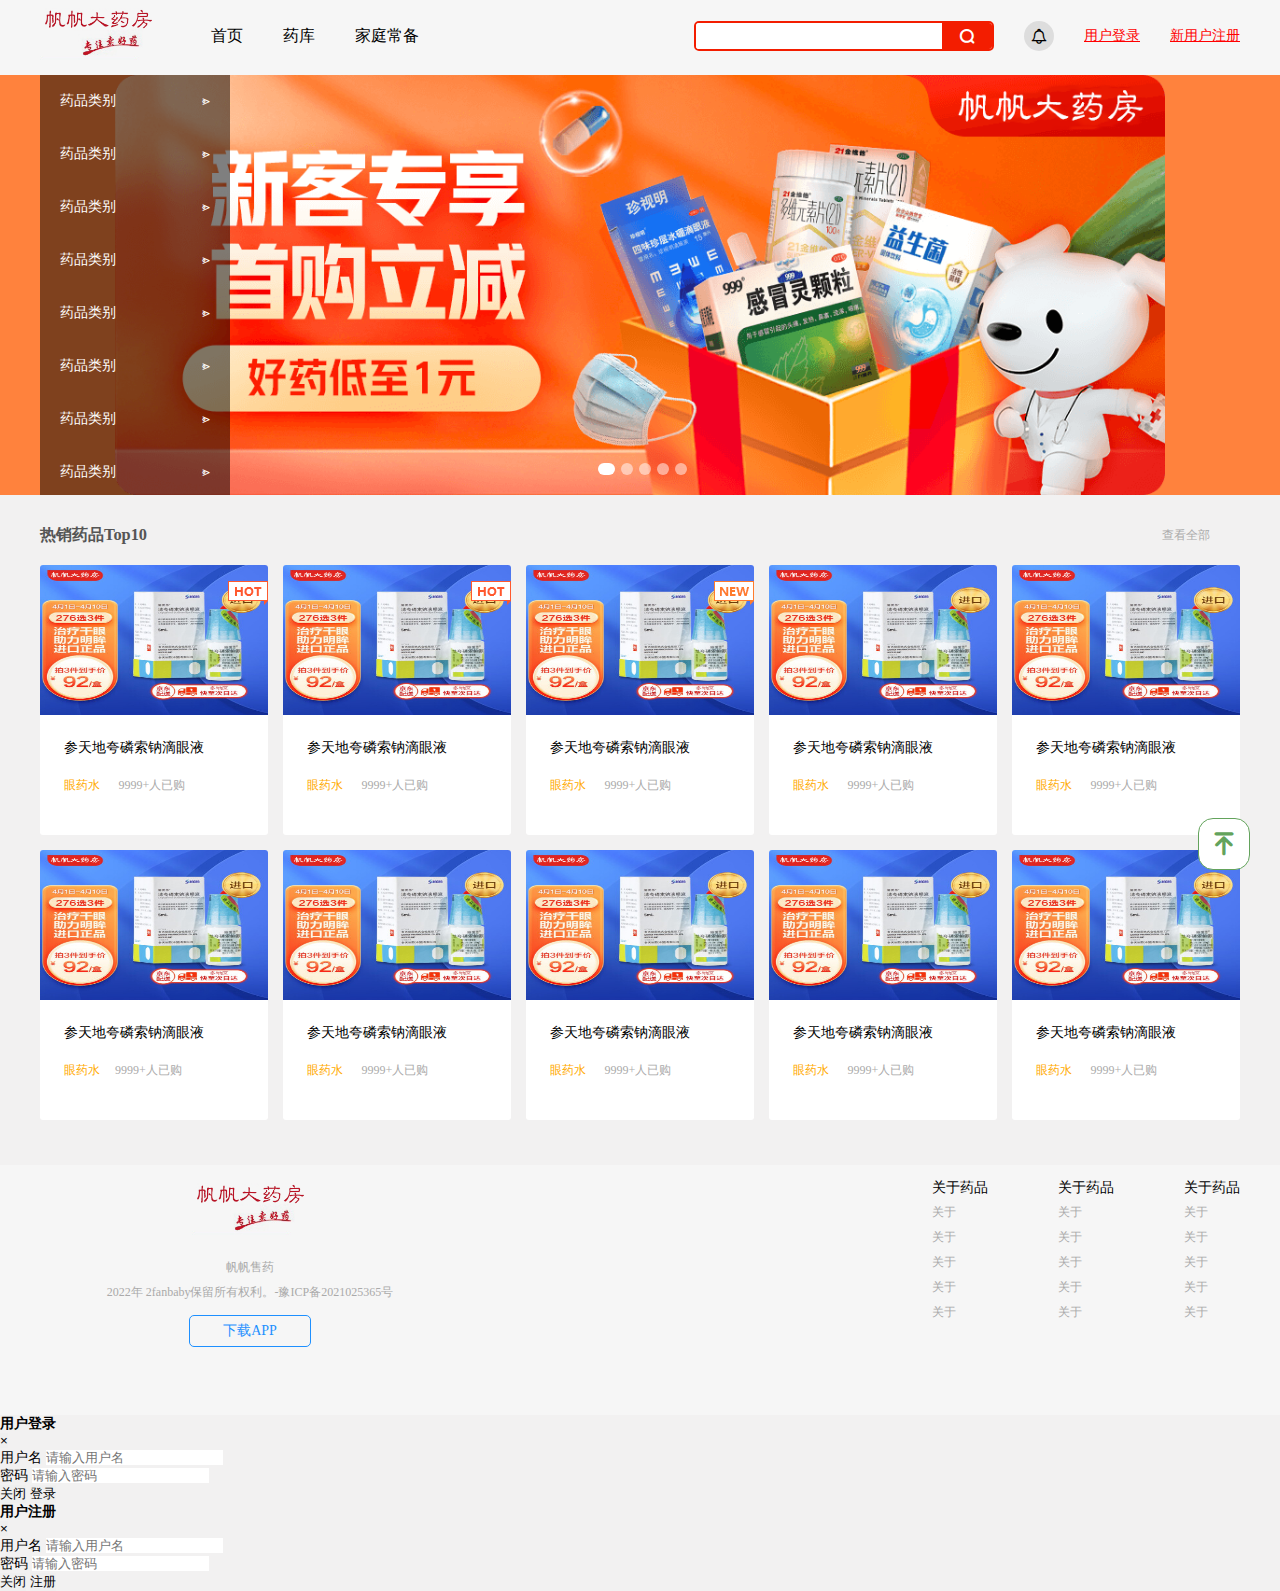
==== commit 0b76c2e0: "bootstrap 5.1.3" ====
--- a/src/main/webapp/index.html
+++ b/src/main/webapp/index.html
@@ -4,13 +4,12 @@
     <meta charset="UTF-8">
     <title>帆帆大药房 - 你的家庭药师</title>
     <!-- 新 Bootstrap 核心 CSS 文件 -->
-    <link href="https://cdn.staticfile.org/twitter-bootstrap/3.3.7/css/bootstrap.min.css" rel="stylesheet">
+    <link href="https://cdn.staticfile.org/twitter-bootstrap/5.1.3/css/bootstrap.min.css" rel="stylesheet">
 
     <!-- jQuery文件。务必在bootstrap.min.js 之前引入 -->
-    <script src="https://cdn.staticfile.org/jquery/2.1.1/jquery.min.js"></script>
-
-    <!-- 最新的 Bootstrap 核心 JavaScript 文件 -->
-    <script src="https://cdn.staticfile.org/twitter-bootstrap/3.3.7/js/bootstrap.min.js"></script>
+    <script src="https://cdn.staticfile.org/jquery/3.6.0/jquery.min.js"></script>
+    <script src="https://cdn.staticfile.org/twitter-bootstrap/5.1.3/js/bootstrap.min.js"></script>
+    <script src="https://cdn.staticfile.org/twitter-bootstrap/5.1.3/js/bootstrap.bundle.js"></script>
     <link href="css/init.css" rel="stylesheet">
     <link href="font/iconfont.css" rel="stylesheet">
     <link href="css/thisWeb.css" rel="stylesheet">
@@ -40,8 +39,8 @@
             <li>药库</li>
             <li>家庭常备</li>
         </ul>
-        <a class="user_handle" data-target="#registerModal" data-toggle="modal" style="cursor: pointer;">新用户注册</a>
-        <a class="user_handle" data-target="#loginModal" data-toggle="modal"
+        <a class="user_handle" data-bs-target="#registerModal" data-bs-toggle="modal" style="cursor: pointer;">新用户注册</a>
+        <a class="user_handle" data-bs-target="#loginModal" data-bs-toggle="modal"
            style="margin-right: 30px; cursor: pointer;">用户登录</a>
         <div class="user_handle" id="my_drug_btn" style="display: none">我的药箱
             <div class="my_drug">
@@ -71,8 +70,8 @@
                 }
             }
         </script>
-        <button class="user_notice iconfont icon-lingdang" data-container="body"
-                data-content="暂无通知" data-placement="bottom" data-toggle="popover"
+        <button class="user_notice iconfont icon-lingdang" data-bs-container="body"
+                data-bs-content="暂无通知" data-bs-placement="bottom" data-bs-toggle="popover"
                 title="通知">
         </button>
         <div class="search">
@@ -242,30 +241,30 @@
 </div>
 <div aria-hidden="true" aria-labelledby="myModalLabel" class="modal fade" id="loginModal" role="dialog"
      tabindex="-1">
-    <div class="modal-dialog">
+    <div class="modal-dialog modal-dialog-centered">
         <div class="modal-content">
             <div class="modal-header">
-                <button aria-hidden="true" class="close" data-dismiss="modal" type="button">
-                    &times;
-                </button>
                 <h4 class="modal-title" id="myModalLabel">
                     用户登录
                 </h4>
+                <button aria-hidden="true" class="close" data-bs-dismiss="modal" type="button">
+                    &times;
+                </button>
             </div>
             <div class="modal-body">
                 <form action="../LoginCheck" method="post" role="form">
-                    <div class="form-group">
-                        <label for="user">用户名</label>
+                    <div class="mb-3">
+                        <label class="form-label" for="user">用户名</label>
                         <input class="form-control" id="user" name="user" placeholder="请输入用户名" type="text">
                     </div>
-                    <div class="form-group">
-                        <label for="pwd">密码</label>
+                    <div class="mb-3">
+                        <label class="form-label" for="pwd">密码</label>
                         <input class="form-control" id="pwd" name="pwd" placeholder="请输入密码" type="password">
                     </div>
                 </form>
             </div>
             <div class="modal-footer">
-                <button class="btn btn-default" data-dismiss="modal" type="button">关闭</button>
+                <button class="btn btn-secondary" data-bs-dismiss="modal" type="button">关闭</button>
                 <script>
                     function login() {
                         let oUser = document.querySelector("#user").value;
@@ -303,30 +302,30 @@
 </div>
 <div aria-hidden="true" aria-labelledby="myModalLabel" class="modal fade" id="registerModal" role="dialog"
      tabindex="-1">
-    <div class="modal-dialog">
+    <div class="modal-dialog modal-dialog-centered">
         <div class="modal-content">
             <div class="modal-header">
-                <button aria-hidden="true" class="close" data-dismiss="modal" type="button">
-                    &times;
-                </button>
                 <h4 class="modal-title" id="registerModalLabel">
                     用户注册
                 </h4>
+                <button aria-label="Close" class="close" data-bs-dismiss="modal" type="button">
+                    &times;
+                </button>
             </div>
             <div class="modal-body">
                 <form action="../LoginCheck" method="post" role="form">
-                    <div class="form-group">
-                        <label for="reg_user">用户名</label>
+                    <div class="mb-3">
+                        <label class="form-label" for="reg_user">用户名</label>
                         <input class="form-control" id="reg_user" name="user" placeholder="请输入用户名" type="text">
                     </div>
-                    <div class="form-group">
-                        <label for="reg_pwd">密码</label>
+                    <div class="mb-3">
+                        <label class="form-label" for="reg_pwd">密码</label>
                         <input class="form-control" id="reg_pwd" name="pwd" placeholder="请输入密码" type="password">
                     </div>
                 </form>
             </div>
             <div class="modal-footer">
-                <button class="btn btn-default" data-dismiss="modal" type="button">关闭</button>
+                <button class="btn btn-secondary" data-bs-dismiss="modal" type="button">关闭</button>
                 <script>
                     function reg() {
                         let oUser = document.querySelector("#reg_user").value;
@@ -362,7 +361,7 @@
 <a class="return_top iconfont icon-fanhuidingbu" href="#" onclick="scroll(0,0)" title="点击返回顶部"></a>
 <script>
     $(function () {
-        $("[data-toggle='popover']").popover();
+        $("[data-bs-toggle='popover']").popover();
     })
 </script>
 </body>
--- a/src/main/webapp/css/init.css
+++ b/src/main/webapp/css/init.css
@@ -18,6 +18,10 @@
     color: inherit;
 }
 
+a:hover {
+    color: inherit;
+}
+
 table {
     border-collapse: collapse;
     border-spacing: 0;
--- a/src/main/webapp/css/css_index.css
+++ b/src/main/webapp/css/css_index.css
@@ -53,6 +53,10 @@
     color: red;
     text-decoration: 1px solid red underline;
     cursor: pointer;
+}
+
+.user_handle:hover {
+    color: red;
 }
 
 #my_drug_btn {
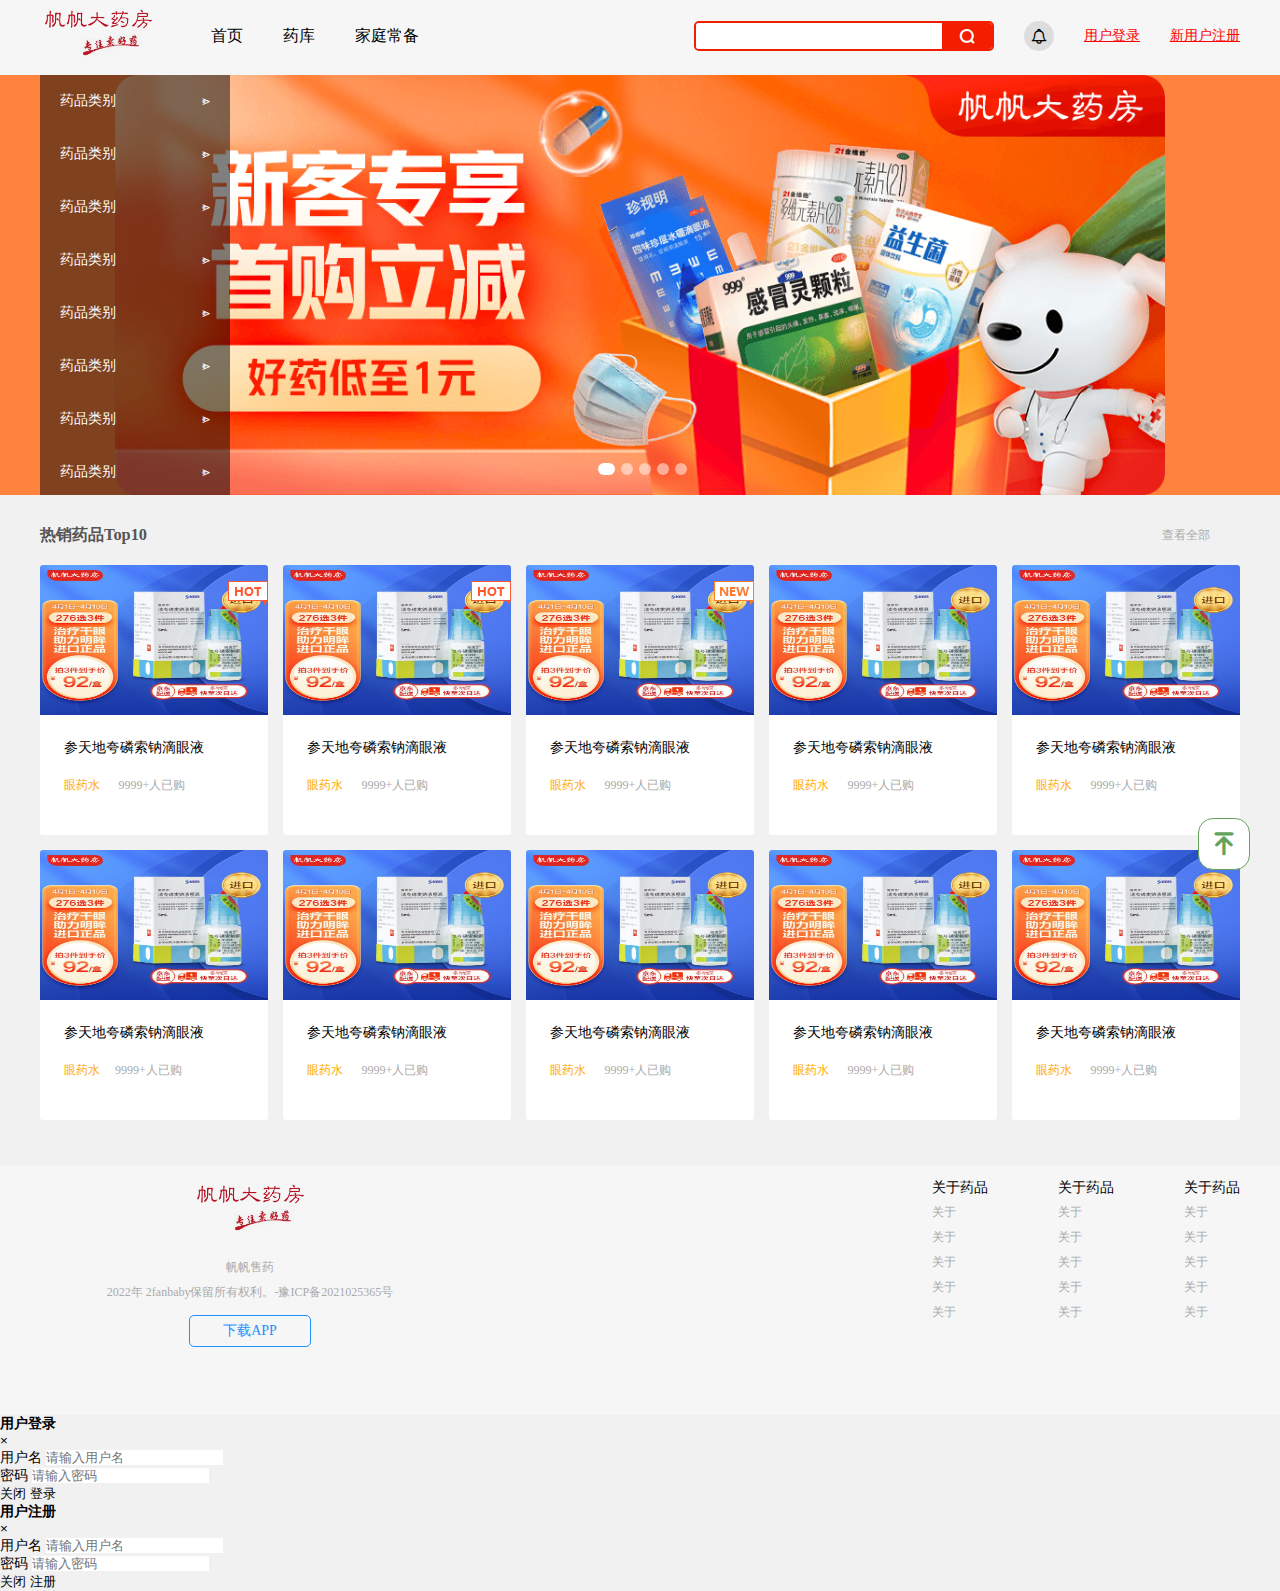
==== commit 82070226: "修改一个小bug" ====
--- a/src/main/webapp/index.html
+++ b/src/main/webapp/index.html
@@ -283,7 +283,7 @@
                                 console.log(json);
                                 if (json) {
                                     alert(oUser + ', 欢迎你！');
-                                    document.querySelector("#loginModal > div > div > div.modal-footer > button.btn.btn-default").click();
+                                    document.querySelector("#loginModal > div > div > div.modal-footer > button.btn.btn-secondary").click();
                                     document.querySelector("body > header > nav > a:nth-child(4)").innerHTML = oUser;
                                     oMyDrug.style.display = '';
                                 } else {
@@ -343,7 +343,7 @@
                                 console.log(json);
                                 if (json) {
                                     alert(oUser + ', 注册成功！');
-                                    document.querySelector("#registerModal > div > div > div.modal-footer > button.btn.btn-default").click();
+                                    document.querySelector("#registerModal > div > div > div.modal-footer > button.btn.btn-secondary").click();
                                 } else {
                                     alert("注册失败！");
                                 }
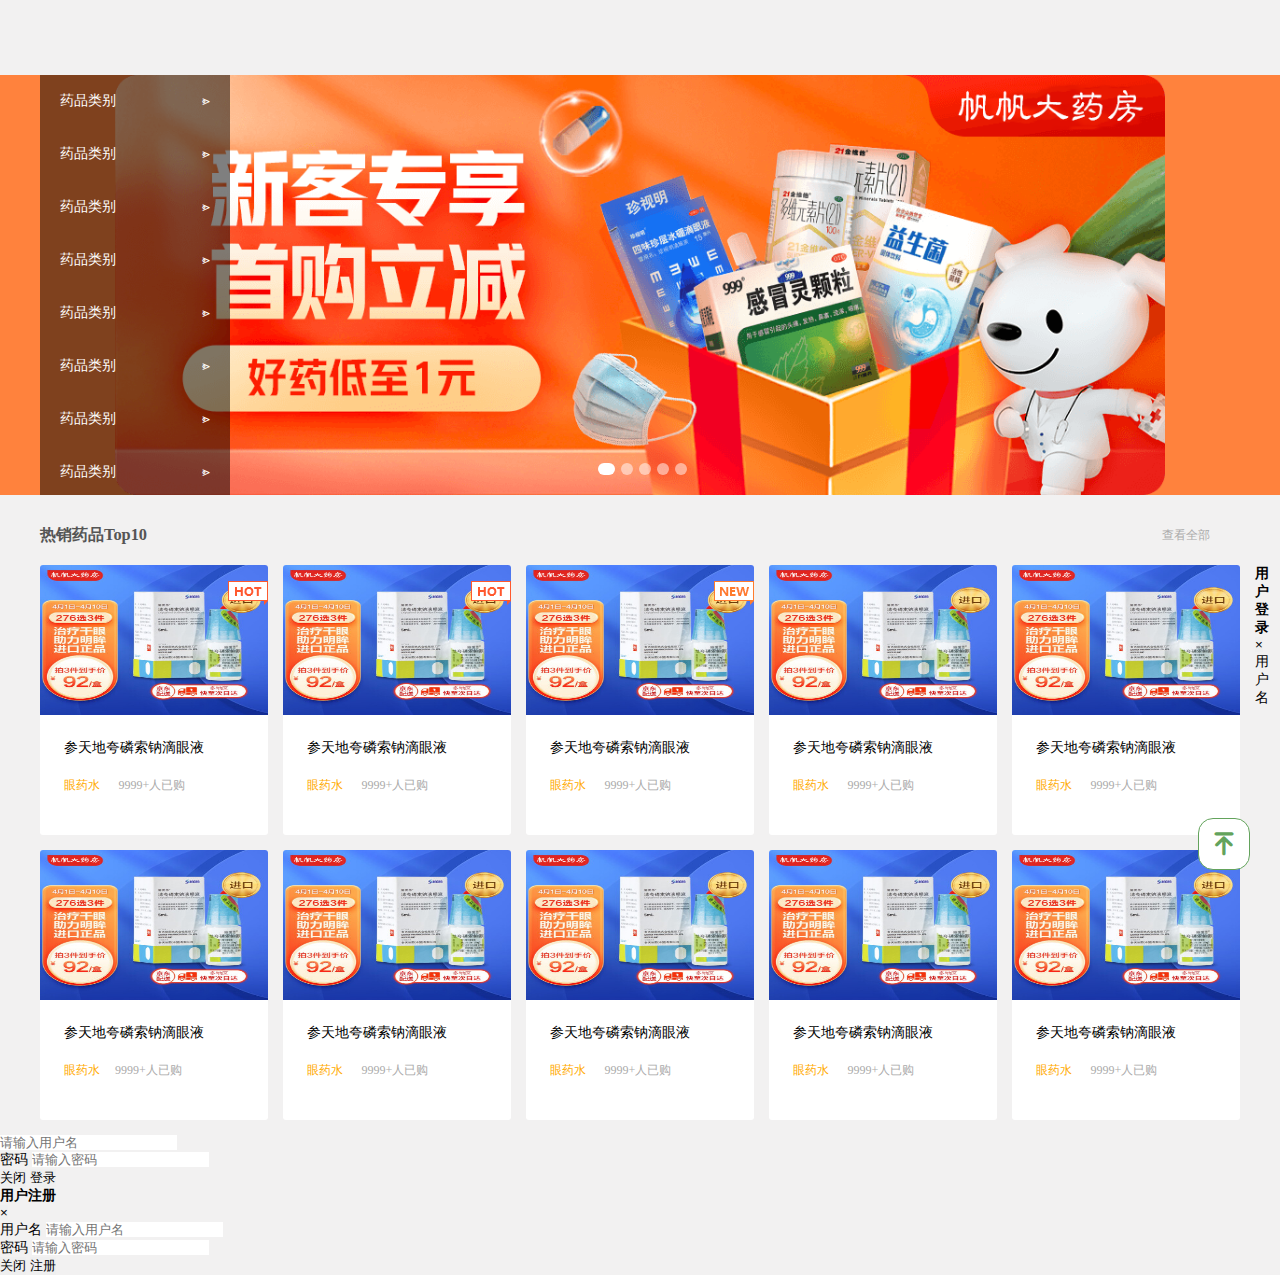
==== commit fa0f6f9e: "分离式header footer" ====
--- a/src/main/webapp/index.html
+++ b/src/main/webapp/index.html
@@ -31,55 +31,7 @@
     </script>
 </head>
 <body>
-<header class="header">
-    <nav class="top_bar">
-        <img alt="" class="logo" src="img/logo.png">
-        <ul class="top_nav_bar">
-            <li>首页</li>
-            <li>药库</li>
-            <li>家庭常备</li>
-        </ul>
-        <a class="user_handle" data-bs-target="#registerModal" data-bs-toggle="modal" style="cursor: pointer;">新用户注册</a>
-        <a class="user_handle" data-bs-target="#loginModal" data-bs-toggle="modal"
-           style="margin-right: 30px; cursor: pointer;">用户登录</a>
-        <div class="user_handle" id="my_drug_btn" style="display: none">我的药箱
-            <div class="my_drug">
-                <h2 class="md_title">我的药箱</h2>
-                <ul class="md_body">
-                    <li><h5>药品名称</h5>
-                        <p>药品数量</p></li>
-                    <li><h5>药品名称</h5>
-                        <p>药品数量</p></li>
-                    <li><h5>药品名称</h5>
-                        <p>药品数量</p></li>
-                </ul>
-                <a class="cou_footer" href="">全部药品</a>
-            </div>
-        </div>
-        <script>
-            let show = false,
-                oBtn = document.querySelector('#my_drug_btn'),
-                oDrug = document.querySelector('.my_drug');
-            oBtn.onclick = function () {
-                if (!show) {
-                    oDrug.style.display = 'block';
-                    show = true;
-                } else {
-                    oDrug.style.display = '';
-                    show = false;
-                }
-            }
-        </script>
-        <button class="user_notice iconfont icon-lingdang" data-bs-container="body"
-                data-bs-content="暂无通知" data-bs-placement="bottom" data-bs-toggle="popover"
-                title="通知">
-        </button>
-        <div class="search">
-            <input class="ser_text" id="ser_text" name="ser_text" type="text">
-            <button class="iconfont icon-sousuo ser_but" id="ser_but" name="ser_button" type="submit"></button>
-        </div>
-    </nav>
-</header>
+<header id="headerContent"></header>
 <div class="banner">
     <div class="ban_body">
         <img alt="" class="img_ban" src="img/sale_ad.png">
@@ -201,44 +153,7 @@
         </li>
     </ul>
 </div>
-<div class="clear_footer clear">
-    <div class="footer">
-        <div class="foot_main">
-            <div class="foot_left">
-                <img alt="" class="logo" src="img/logo.png" style="float: none;display: block; margin: 0 auto;">
-                <p class="cr">帆帆售药<br>
-                    2022年 2fanbaby保留所有权利。-豫ICP备2021025365号</p>
-                <a class="down_app" href="">下载APP</a>
-            </div>
-            <div class="foot_right">
-                <ul class="Links">
-                    关于药品
-                    <li><a href="">关于</a></li>
-                    <li><a href="">关于</a></li>
-                    <li><a href="">关于</a></li>
-                    <li><a href="">关于</a></li>
-                    <li><a href="">关于</a></li>
-                </ul>
-                <ul class="Links">
-                    关于药品
-                    <li><a href="">关于</a></li>
-                    <li><a href="">关于</a></li>
-                    <li><a href="">关于</a></li>
-                    <li><a href="">关于</a></li>
-                    <li><a href="">关于</a></li>
-                </ul>
-                <ul class="Links">
-                    关于药品
-                    <li><a href="">关于</a></li>
-                    <li><a href="">关于</a></li>
-                    <li><a href="">关于</a></li>
-                    <li><a href="">关于</a></li>
-                    <li><a href="">关于</a></li>
-                </ul>
-            </div>
-        </div>
-    </div>
-</div>
+<footer id="footerContent"></footer>
 <div aria-hidden="true" aria-labelledby="myModalLabel" class="modal fade" id="loginModal" role="dialog"
      tabindex="-1">
     <div class="modal-dialog modal-dialog-centered">
@@ -359,10 +274,11 @@
     </div><!-- /.modal -->
 </div>
 <a class="return_top iconfont icon-fanhuidingbu" href="#" onclick="scroll(0,0)" title="点击返回顶部"></a>
+</body>
 <script>
-    $(function () {
-        $("[data-bs-toggle='popover']").popover();
-    })
+    $(document).ready(function () {
+        $("#headerContent").load("common/header.html");
+        $("#footerContent").load("common/footer.html");
+    });
 </script>
-</body>
 </html>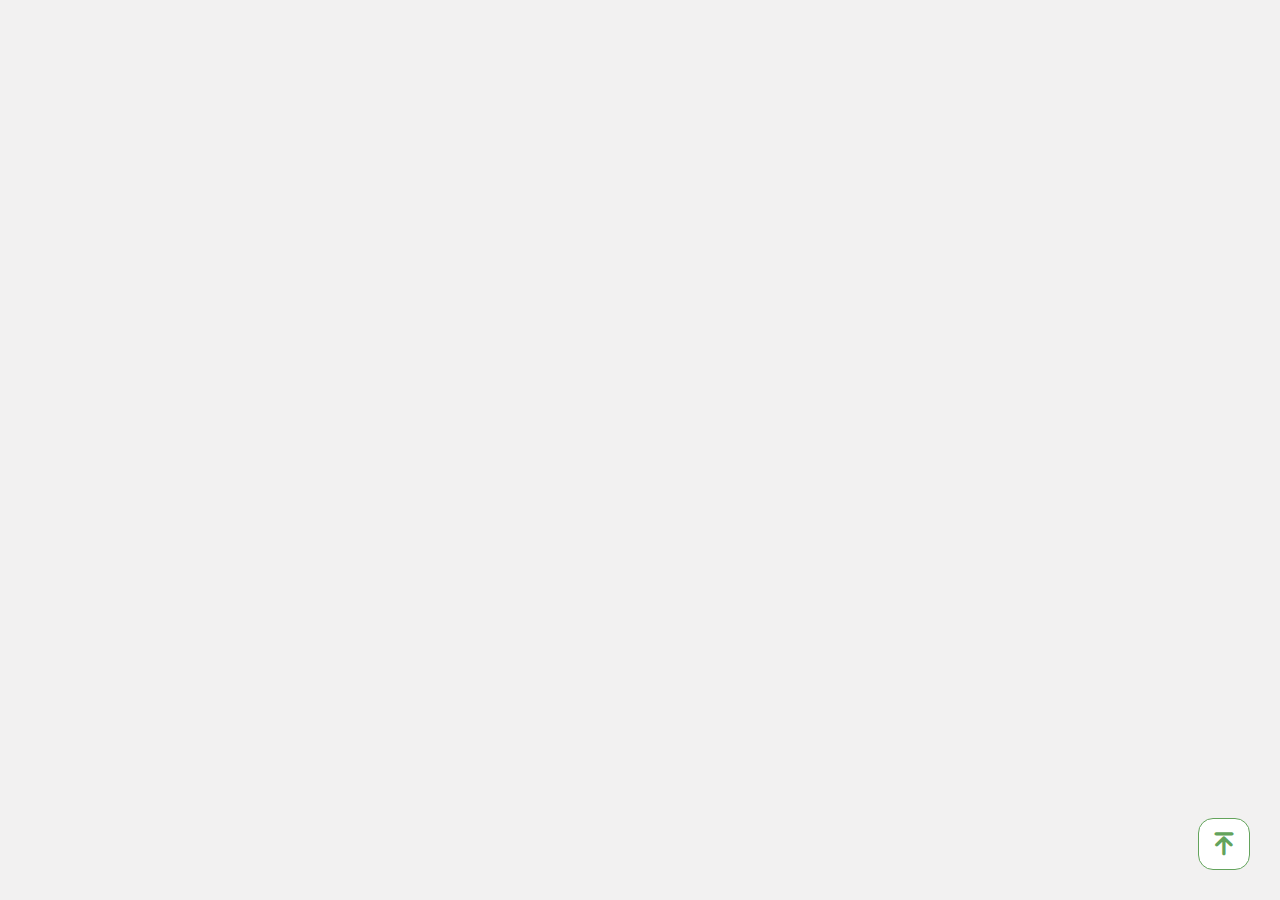
==== commit 9fc36fbd: "全部药品" ====
--- a/src/main/webapp/index.html
+++ b/src/main/webapp/index.html
@@ -10,6 +10,7 @@
     <script src="https://cdn.staticfile.org/jquery/3.6.0/jquery.min.js"></script>
     <script src="https://cdn.staticfile.org/twitter-bootstrap/5.1.3/js/bootstrap.min.js"></script>
     <script src="https://cdn.staticfile.org/twitter-bootstrap/5.1.3/js/bootstrap.bundle.js"></script>
+    <script src="js/index.js"></script>
     <link href="css/init.css" rel="stylesheet">
     <link href="font/iconfont.css" rel="stylesheet">
     <link href="css/thisWeb.css" rel="stylesheet">
@@ -30,255 +31,14 @@
         window.onscroll = scrollBottom;
     </script>
 </head>
-<body>
+<body id="bd_index">
 <header id="headerContent"></header>
-<div class="banner">
-    <div class="ban_body">
-        <img alt="" class="img_ban" src="img/sale_ad.png">
-        <ul class="sub_nav">
-            <li><a href="">药品类别<span>&gtcir;</span></a></li>
-            <li><a href="">药品类别<span>&gtcir;</span></a></li>
-            <li><a href="">药品类别<span>&gtcir;</span></a></li>
-            <li><a href="">药品类别<span>&gtcir;</span></a></li>
-            <li><a href="">药品类别<span>&gtcir;</span></a></li>
-            <li><a href="">药品类别<span>&gtcir;</span></a></li>
-            <li><a href="">药品类别<span>&gtcir;</span></a></li>
-            <li><a href="">药品类别<span>&gtcir;</span></a></li>
-        </ul>
-        <ul class="nav_dot">
-            <li class="li_dot checked_dot"></li>
-            <li class="li_dot"></li>
-            <li class="li_dot"></li>
-            <li class="li_dot"></li>
-            <li class="li_dot"></li>
-        </ul>
-        <script>
-            let dots = document.getElementsByClassName('li_dot');
-            for (let j = 0; j < 5; j++) {
-                dots[j].onmouseenter = function () {
-                    for (let i = 0; i < 5; i++) {
-                        dots[i].className = 'li_dot';
-                    }
-                    dots[j].className += " checked_dot";
-                }
-            }
-        </script>
-    </div>
-</div>
-<div class="main_body">
-    <h3 class="feature_title" style="color: #555;margin-top: 10px;">热销药品Top10</h3>
-    <span class="look_more">查看全部</span>
-    <ul class="clear hot_drug_item">
-        <li>
-            <img alt="" src="img/pic.png">
-            <div class="new_hot_course hot_course"></div>
-            <div class="item_body">
-                <a href="">参天地夸磷索钠滴眼液</a>
-                <span class="course_status">眼药水</span>
-                <span class="bought_count"><span>9999+</span>人已购</span>
-            </div>
-        </li>
-        <li>
-            <img alt="" src="img/pic.png">
-            <div class="new_hot_course hot_course"></div>
-            <div class="item_body">
-                <a href="">参天地夸磷索钠滴眼液</a>
-                <span class="course_status">眼药水</span>
-                <span class="bought_count"><span>9999+</span>人已购</span>
-            </div>
-        </li>
-        <li>
-            <img alt="" src="img/pic.png">
-            <div class="new_hot_course new_course"></div>
-            <div class="item_body">
-                <a href="">参天地夸磷索钠滴眼液</a>
-                <span class="course_status">眼药水</span>
-                <span class="bought_count"><span>9999+</span>人已购</span>
-            </div>
-        </li>
-        <li>
-            <img alt="" src="img/pic.png">
-            <div class="item_body">
-                <a href="">参天地夸磷索钠滴眼液</a>
-                <span class="course_status">眼药水</span>
-                <span class="bought_count"><span>9999+</span>人已购</span>
-            </div>
-        </li>
-        <li>
-            <img alt="" src="img/pic.png">
-            <div class="item_body">
-                <a href="">参天地夸磷索钠滴眼液</a>
-                <span class="course_status">眼药水</span>
-                <span class="bought_count"><span>9999+</span>人已购</span>
-            </div>
-        </li>
-        <li>
-            <img alt="" src="img/pic.png">
-            <div class="item_body">
-                <a href="">参天地夸磷索钠滴眼液</a>
-                <span class="course_status">眼药水</span><span class="bought_count"><span>9999+</span>人已购</span>
-            </div>
-        </li>
-        <li>
-            <img alt="" src="img/pic.png">
-            <div class="item_body">
-                <a href="">参天地夸磷索钠滴眼液</a>
-                <span class="course_status">眼药水</span>
-                <span class="bought_count"><span>9999+</span>人已购</span>
-            </div>
-        </li>
-        <li>
-            <img alt="" src="img/pic.png">
-            <div class="item_body">
-                <a href="">参天地夸磷索钠滴眼液</a>
-                <span class="course_status">眼药水</span>
-                <span class="bought_count"><span>9999+</span>人已购</span>
-            </div>
-        </li>
-        <li>
-            <img alt="" src="img/pic.png">
-            <div class="item_body">
-                <a href="">参天地夸磷索钠滴眼液</a>
-                <span class="course_status">眼药水</span>
-                <span class="bought_count"><span>9999+</span>人已购</span>
-            </div>
-        </li>
-        <li>
-            <img alt="" src="img/pic.png">
-            <div class="item_body">
-                <a href="">参天地夸磷索钠滴眼液</a>
-                <span class="course_status">眼药水</span>
-                <span class="bought_count"><span>9999+</span>人已购</span>
-            </div>
-        </li>
-    </ul>
-</div>
+<main id="mainContent" style="margin-top: 60px;"></main>
 <footer id="footerContent"></footer>
-<div aria-hidden="true" aria-labelledby="myModalLabel" class="modal fade" id="loginModal" role="dialog"
-     tabindex="-1">
-    <div class="modal-dialog modal-dialog-centered">
-        <div class="modal-content">
-            <div class="modal-header">
-                <h4 class="modal-title" id="myModalLabel">
-                    用户登录
-                </h4>
-                <button aria-hidden="true" class="close" data-bs-dismiss="modal" type="button">
-                    &times;
-                </button>
-            </div>
-            <div class="modal-body">
-                <form action="../LoginCheck" method="post" role="form">
-                    <div class="mb-3">
-                        <label class="form-label" for="user">用户名</label>
-                        <input class="form-control" id="user" name="user" placeholder="请输入用户名" type="text">
-                    </div>
-                    <div class="mb-3">
-                        <label class="form-label" for="pwd">密码</label>
-                        <input class="form-control" id="pwd" name="pwd" placeholder="请输入密码" type="password">
-                    </div>
-                </form>
-            </div>
-            <div class="modal-footer">
-                <button class="btn btn-secondary" data-bs-dismiss="modal" type="button">关闭</button>
-                <script>
-                    function login() {
-                        let oUser = document.querySelector("#user").value;
-                        let oPwd = document.querySelector("#pwd").value;
-                        let oMyDrug = document.querySelector('#my_drug_btn');
-                        const httpRequest = new XMLHttpRequest();//第一步：创建需要的对象
-                        httpRequest.open('POST', './LoginCheck', true); //第二步：打开连接
-                        httpRequest.setRequestHeader("Content-type", "application/x-www-form-urlencoded");//设置请求头 注：post方式必须设置请求头（在建立连接后设置请求头）
-                        httpRequest.send('user=' + oUser + '&pwd=' + oPwd);//发送请求 将情头体写在send中
-                        /**
-                         * 获取数据后的处理程序
-                         */
-                        httpRequest.onreadystatechange = function () {//请求后的回调接口，可将请求成功后要执行的程序写在其中
-                            if (httpRequest.readyState === 4 && httpRequest.status === 200) {//验证请求是否发送成功
-                                let json = httpRequest.responseText;//获取到服务端返回的数据
-                                console.log(json);
-                                if (json) {
-                                    alert(oUser + ', 欢迎你！');
-                                    document.querySelector("#loginModal > div > div > div.modal-footer > button.btn.btn-secondary").click();
-                                    document.querySelector("body > header > nav > a:nth-child(4)").innerHTML = oUser;
-                                    oMyDrug.style.display = '';
-                                } else {
-                                    alert("用户名或密码错误！");
-                                }
-                            }
-                        };
-                    }
-                </script>
-                <button class="btn btn-primary" id="btn_login_submit" onclick="login()" type="button">
-                    登录
-                </button>
-            </div>
-        </div><!-- /.modal-content -->
-    </div><!-- /.modal -->
-</div>
-<div aria-hidden="true" aria-labelledby="myModalLabel" class="modal fade" id="registerModal" role="dialog"
-     tabindex="-1">
-    <div class="modal-dialog modal-dialog-centered">
-        <div class="modal-content">
-            <div class="modal-header">
-                <h4 class="modal-title" id="registerModalLabel">
-                    用户注册
-                </h4>
-                <button aria-label="Close" class="close" data-bs-dismiss="modal" type="button">
-                    &times;
-                </button>
-            </div>
-            <div class="modal-body">
-                <form action="../LoginCheck" method="post" role="form">
-                    <div class="mb-3">
-                        <label class="form-label" for="reg_user">用户名</label>
-                        <input class="form-control" id="reg_user" name="user" placeholder="请输入用户名" type="text">
-                    </div>
-                    <div class="mb-3">
-                        <label class="form-label" for="reg_pwd">密码</label>
-                        <input class="form-control" id="reg_pwd" name="pwd" placeholder="请输入密码" type="password">
-                    </div>
-                </form>
-            </div>
-            <div class="modal-footer">
-                <button class="btn btn-secondary" data-bs-dismiss="modal" type="button">关闭</button>
-                <script>
-                    function reg() {
-                        let oUser = document.querySelector("#reg_user").value;
-                        let oPwd = document.querySelector("#reg_pwd").value;
-                        const httpRequest = new XMLHttpRequest();//第一步：创建需要的对象
-                        httpRequest.open('POST', './Register', true); //第二步：打开连接
-                        httpRequest.setRequestHeader("Content-type", "application/x-www-form-urlencoded");//设置请求头 注：post方式必须设置请求头（在建立连接后设置请求头）
-                        httpRequest.send('user=' + oUser + '&pwd=' + oPwd);//发送请求 将情头体写在send中
-                        /**
-                         * 获取数据后的处理程序
-                         */
-                        httpRequest.onreadystatechange = function () {//请求后的回调接口，可将请求成功后要执行的程序写在其中
-                            if (httpRequest.readyState === 4 && httpRequest.status === 200) {//验证请求是否发送成功
-                                let json = httpRequest.responseText;//获取到服务端返回的数据
-                                console.log(json);
-                                if (json) {
-                                    alert(oUser + ', 注册成功！');
-                                    document.querySelector("#registerModal > div > div > div.modal-footer > button.btn.btn-secondary").click();
-                                } else {
-                                    alert("注册失败！");
-                                }
-                            }
-                        };
-                    }
-                </script>
-                <button class="btn btn-primary" id="btn_reg_submit" onclick="reg()" type="button">
-                    注册
-                </button>
-            </div>
-        </div><!-- /.modal-content -->
-    </div><!-- /.modal -->
-</div>
+<div id="commonContent"></div>
 <a class="return_top iconfont icon-fanhuidingbu" href="#" onclick="scroll(0,0)" title="点击返回顶部"></a>
 </body>
 <script>
-    $(document).ready(function () {
-        $("#headerContent").load("common/header.html");
-        $("#footerContent").load("common/footer.html");
-    });
+    loadIndex();
 </script>
 </html>--- a/src/main/webapp/css/css_index.css
+++ b/src/main/webapp/css/css_index.css
@@ -114,7 +114,7 @@
 }
 
 .ser_but {
-    height: 36px;
+    height: 35px;
     width: 50px;
     float: left;
     color: white;
@@ -124,7 +124,6 @@
 }
 
 .banner {
-    margin-top: 75px;
     height: 420px;
     background-color: #ff823d;
     /*overflow: hidden;*/
@@ -314,6 +313,9 @@
 
 .hot_drug_item {
     width: 1225px;
+    display: flex;
+    flex-wrap: wrap;
+    justify-content: space-between;
 }
 
 .hot_drug_item li {
@@ -321,7 +323,6 @@
     width: 228px;
     height: 270px;
     background-color: #fff;
-    margin-right: 15px;
     margin-bottom: 15px;
     transition: all .3s;
     border-radius: 3px;
@@ -464,3 +465,69 @@
     content: "返回 顶部";
     font-size: 16px;
 }
+
+
+.li_meds {
+    padding: 15px;
+    width: 800px;
+    -webkit-transition: all .3s;
+    -moz-transition: all .3s;
+    -ms-transition: all .3s;
+    -o-transition: all .3s;
+    transition: all .3s;
+}
+
+
+.bg_model {
+    background-color: #fff;
+    margin-bottom: 10px;
+    overflow: hidden;
+    border-radius: 15px;
+}
+
+/* Chrome浏览器 */
+input::-webkit-outer-spin-button,
+input::-webkit-inner-spin-button {
+    -webkit-appearance: none;
+}
+
+/* Firefox浏览器 */
+input[type="number"] {
+    -moz-appearance: textfield;
+}
+
+.cart_numb {
+    float: left;
+    border: 1px solid #888;
+    overflow: hidden;
+    border-radius: 5px;
+}
+
+.cart_numb_btn {
+    width: 24px;
+    height: 24px;
+    font-size: 16px;
+    font-weight: 900;
+    line-height: 24px;
+    text-align: center;
+}
+
+#meds_numb {
+    text-align: center;
+}
+
+.btn_add_cart {
+    color: red;
+    text-decoration: 1px solid red;
+    cursor: pointer;
+    -webkit-transition: all .3s;
+    -moz-transition: all .3s;
+    -ms-transition: all .3s;
+    -o-transition: all .3s;
+    transition: all .3s;
+}
+
+.btn_add_cart:hover {
+    color: orangered;
+    transform: scale(1.2);
+}